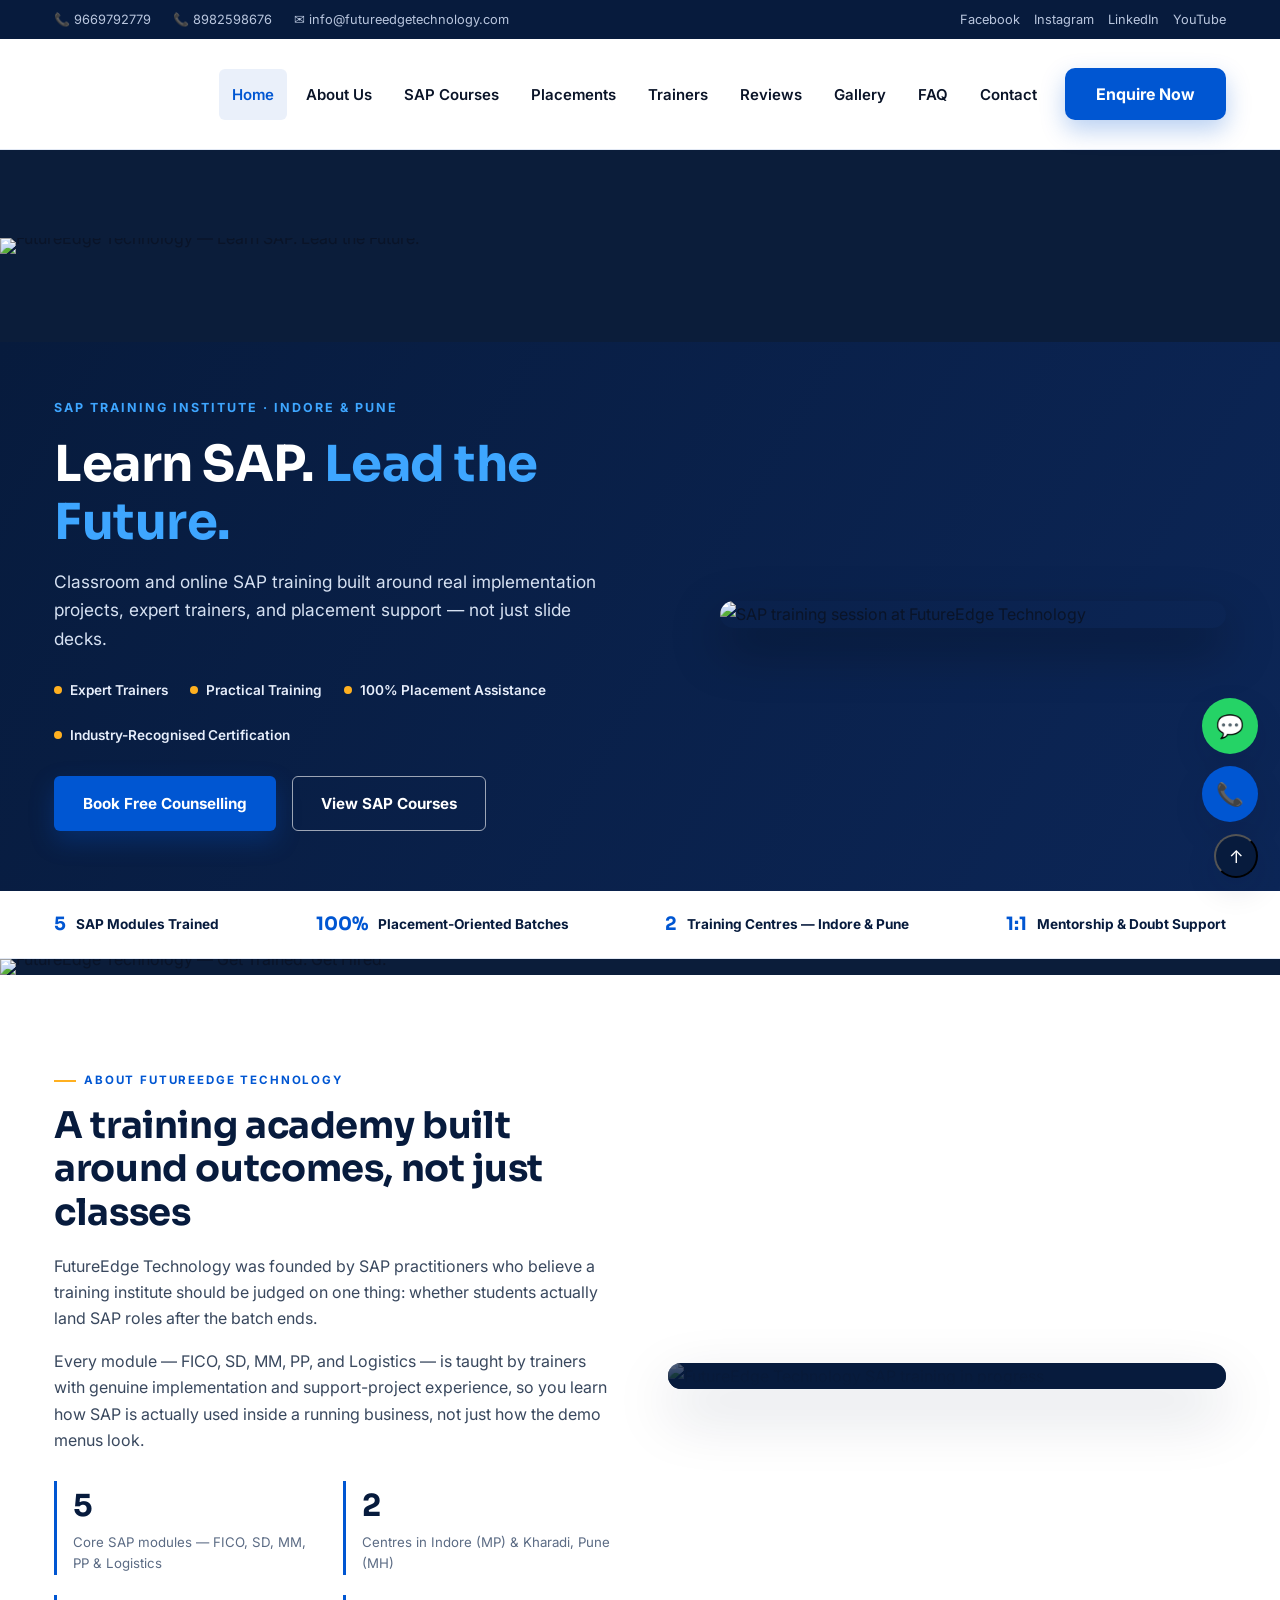
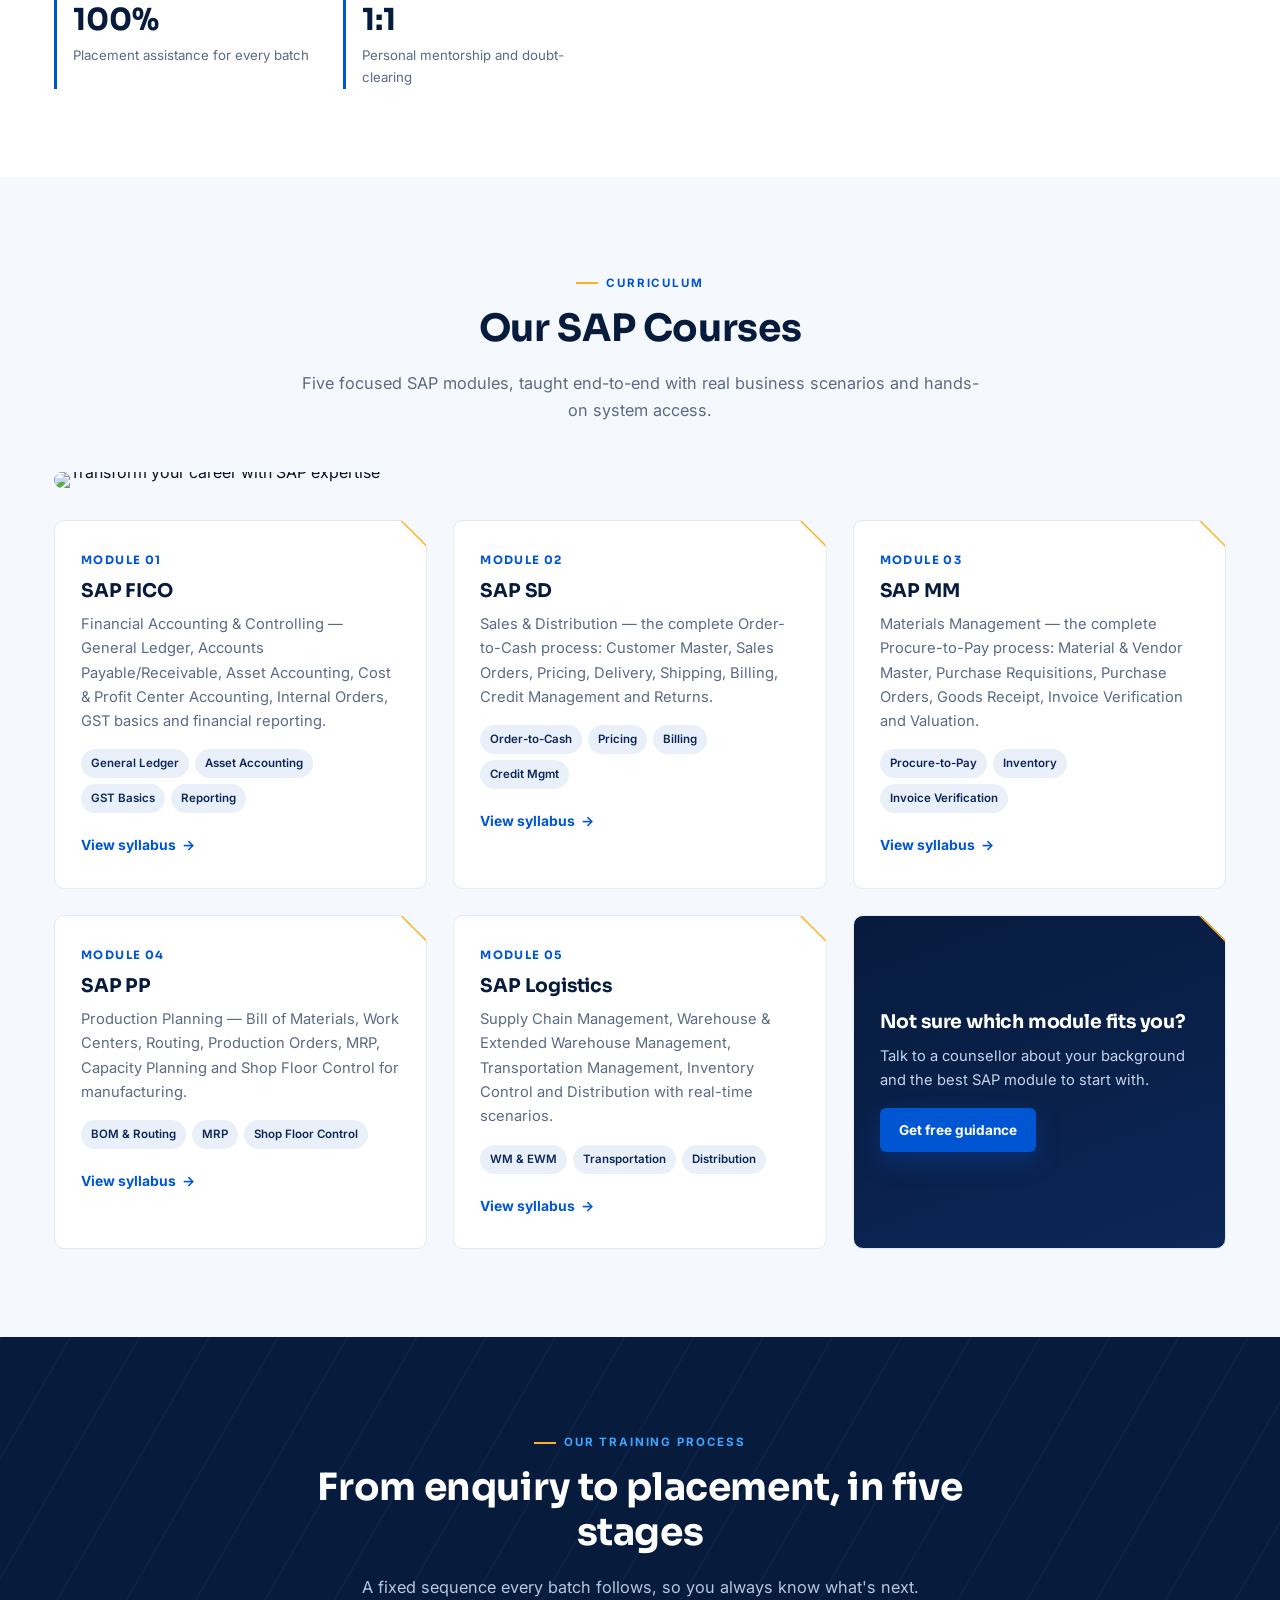
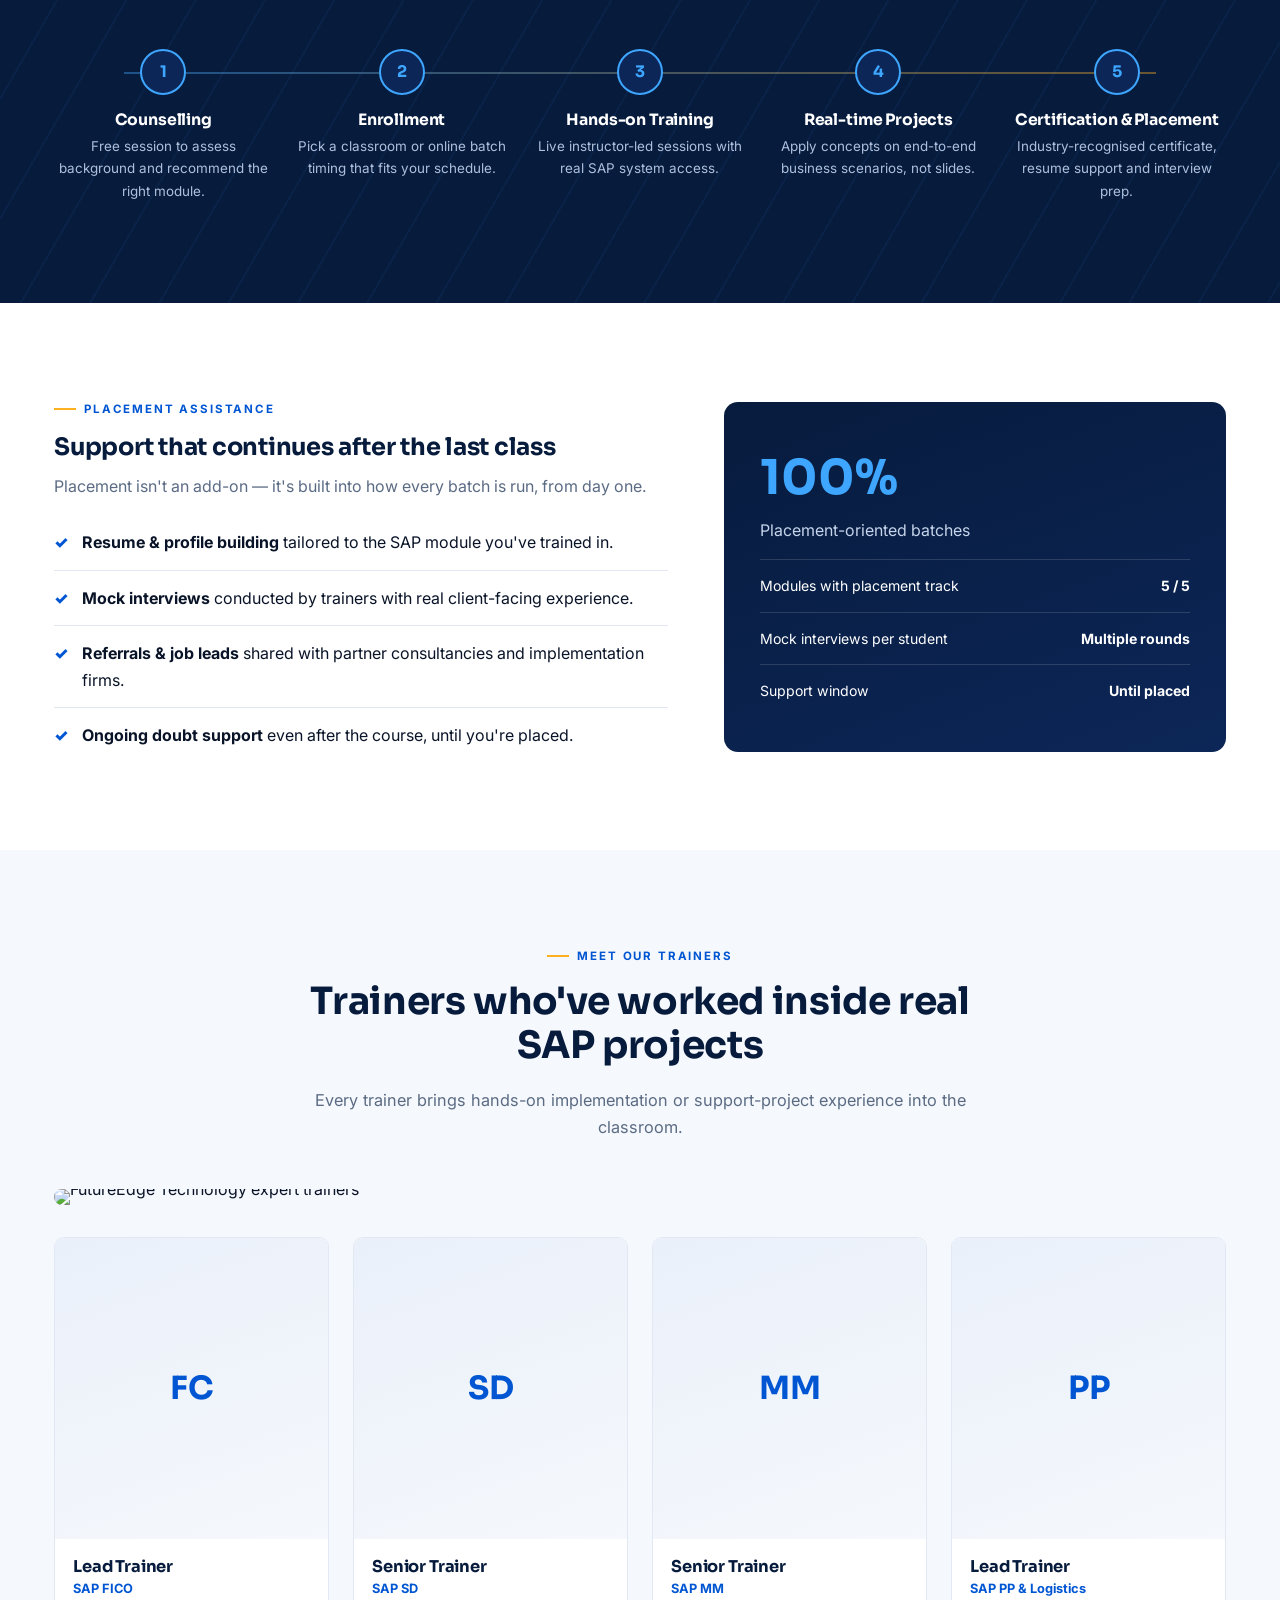
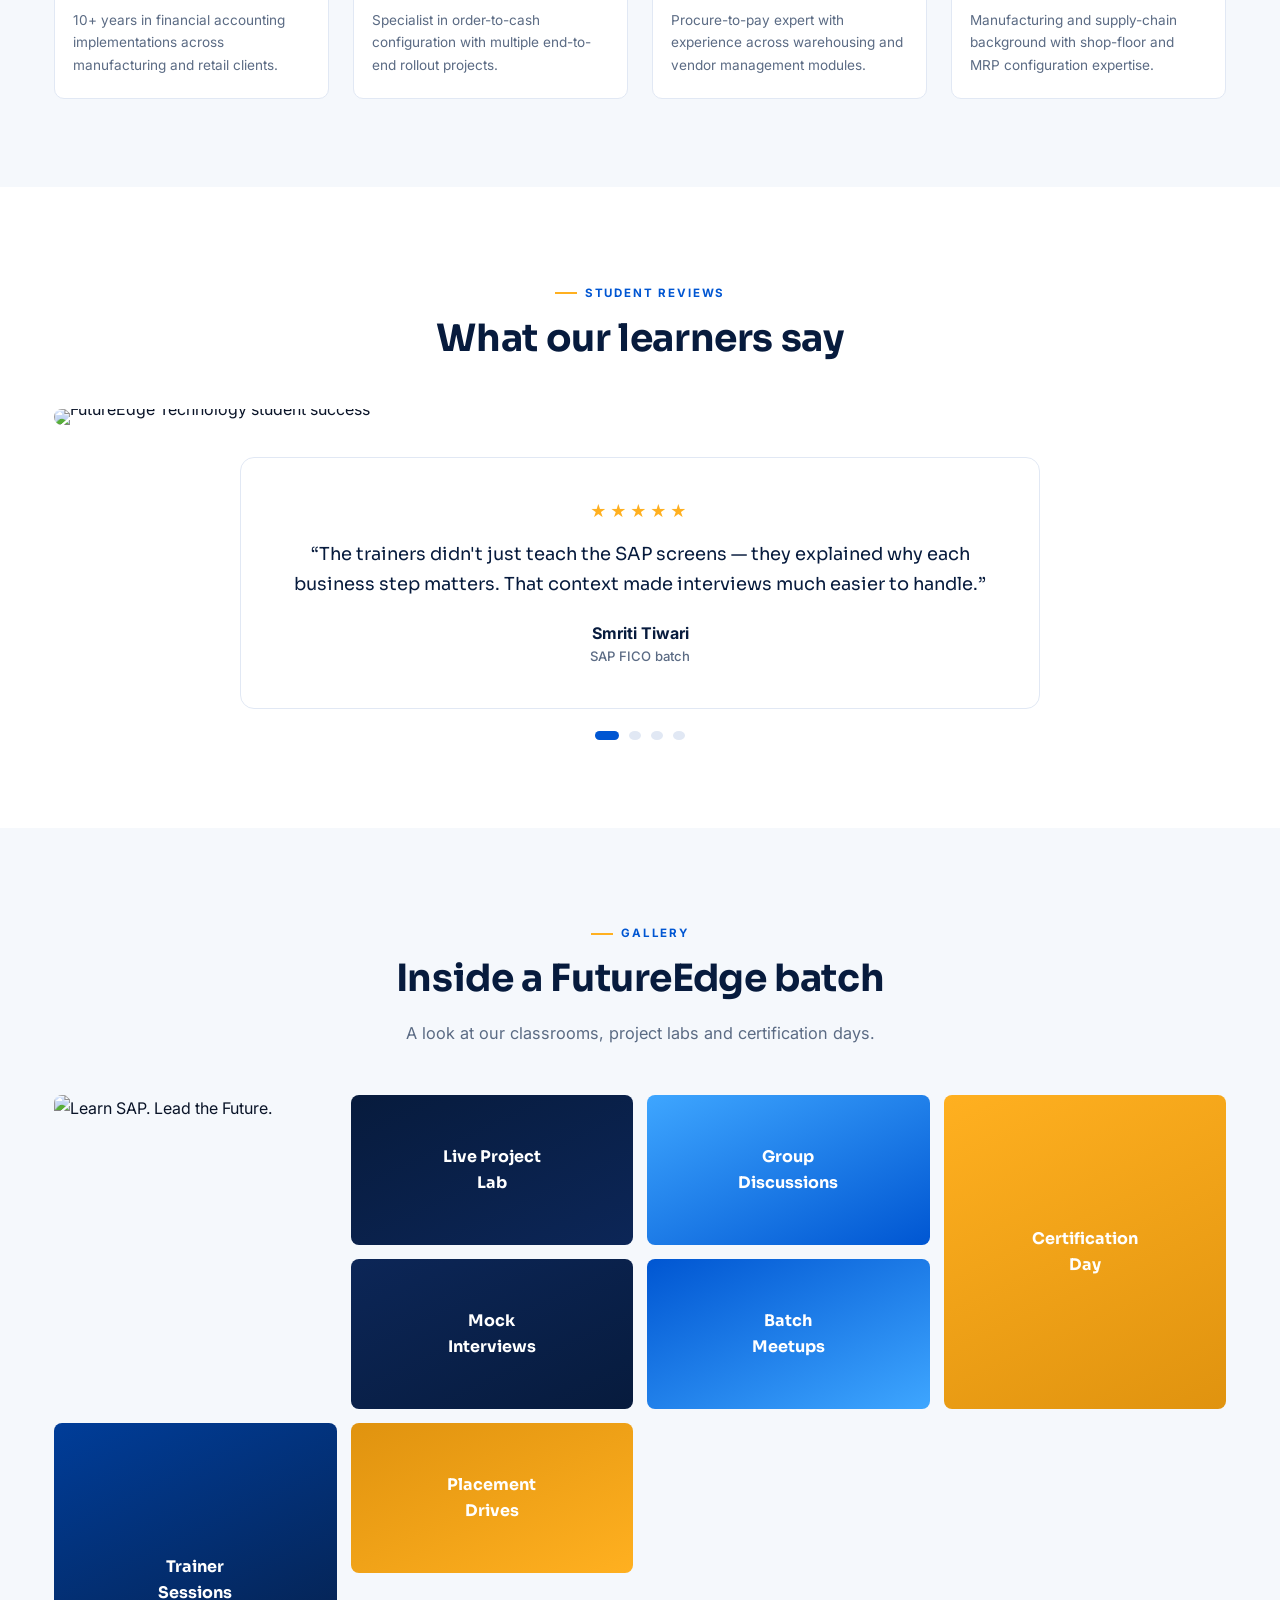
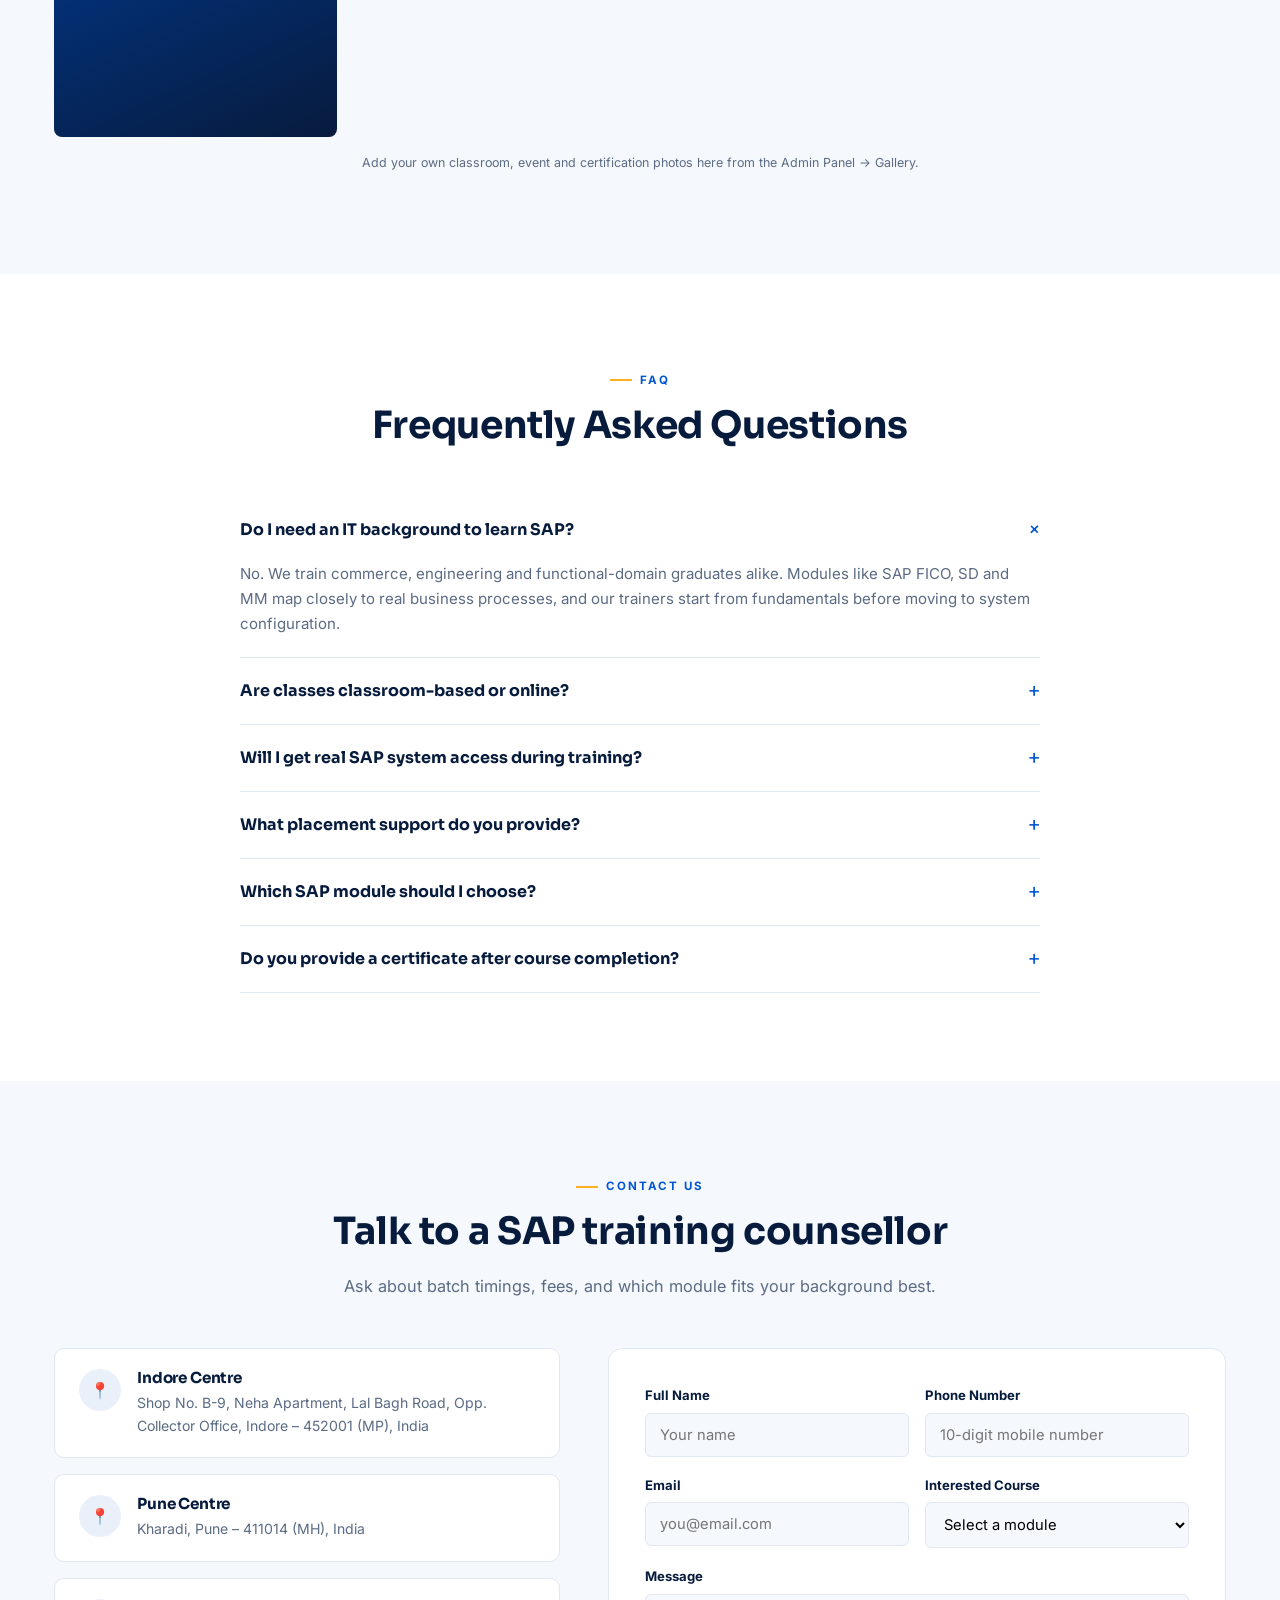
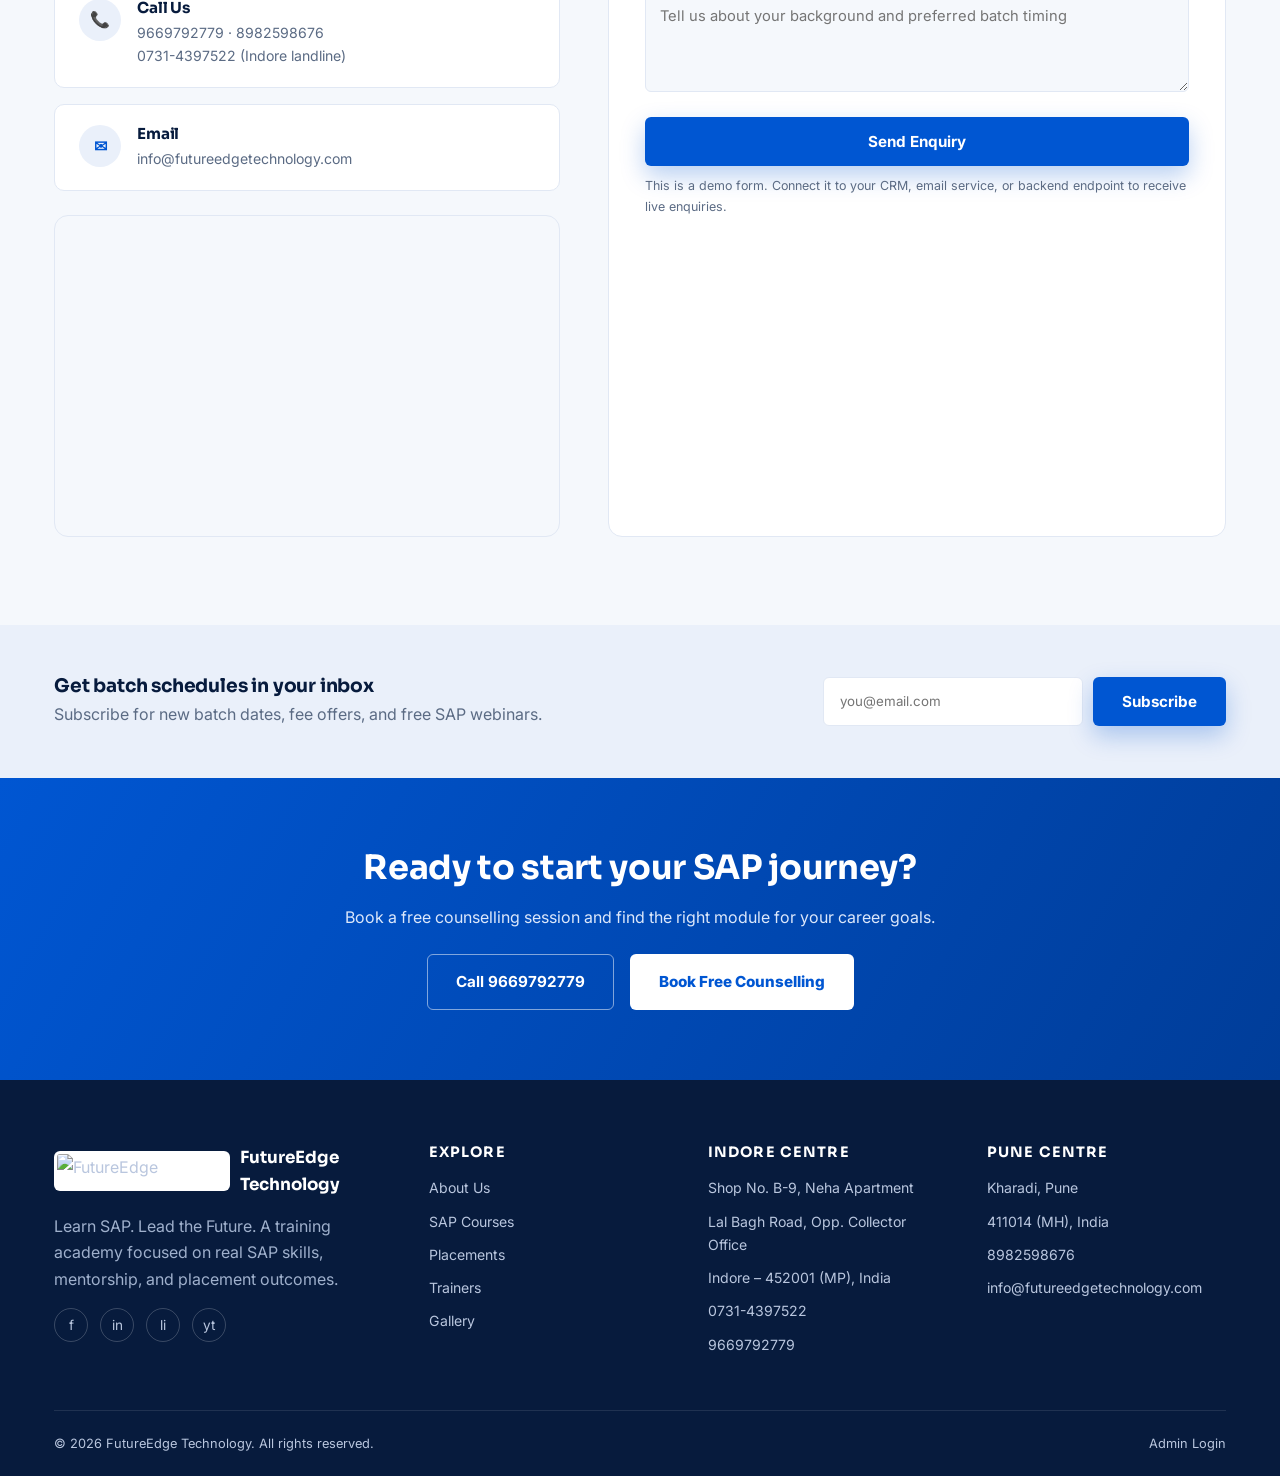
==== index.html @ 60ff8d1c "Add files via upload" ====
<!DOCTYPE html>
<html lang="en">
<head>
<meta charset="UTF-8">
<meta name="viewport" content="width=device-width, initial-scale=1, shrink-to-fit=no">
<title>SAP Training Institute in Indore &amp; Pune | FutureEdge Technology</title>
<meta name="description" content="FutureEdge Technology — Learn SAP. Lead the Future. Practical, placement-focused SAP FICO, SD, MM, PP &amp; Logistics training with expert trainers and industry-recognised certification.">
<meta name="keywords" content="sap training indore, sap training pune, sap fico training, sap sd training, sap mm training, sap pp training, sap logistics training, futureedge technology">
<link rel="canonical" href="https://www.futureedgetechnology.com/">
<meta property="og:type" content="website">
<meta property="og:title" content="FutureEdge Technology — Learn SAP. Lead the Future.">
<meta property="og:description" content="Practical, placement-focused SAP training in FICO, SD, MM, PP and Logistics with expert trainers and industry-recognised certification.">
<meta property="og:image" content="https://turquoise-careful-dingo-283.mypinata.cloud/ipfs/bafybeiesjlmnlx5w64czrofnq5o5awahoz6k6wg2ncjsbfkjhnhm75ajde">
<link rel="icon" href="https://turquoise-careful-dingo-283.mypinata.cloud/ipfs/bafkreieros5ae7kndceuwkgjndmgfdwidsyykej7oaf4xsdvurggclro34">
<link rel="preconnect" href="https://fonts.googleapis.com">
<link rel="preconnect" href="https://fonts.gstatic.com" crossorigin>
<link href="https://fonts.googleapis.com/css2?family=Sora:wght@500;600;700;800&family=Inter:wght@400;500;600;700&display=swap" rel="stylesheet">
<link rel="stylesheet" href="styles.css">
<script type="application/ld+json">
{
  "@context": "https://schema.org",
  "@type": "EducationalOrganization",
  "name": "FutureEdge Technology",
  "description": "SAP training institute offering SAP FICO, SD, MM, PP and Logistics courses with placement assistance.",
  "url": "https://www.futureedgetechnology.com/",
  "logo": "https://turquoise-careful-dingo-283.mypinata.cloud/ipfs/bafkreieros5ae7kndceuwkgjndmgfdwidsyykej7oaf4xsdvurggclro34",
  "address": [
    {"@type":"PostalAddress","streetAddress":"Shop No. B-9, Neha Apartment, Lal Bagh Road, Opp. Collector Office","addressLocality":"Indore","addressRegion":"MP","postalCode":"452001","addressCountry":"IN"},
    {"@type":"PostalAddress","streetAddress":"Kharadi","addressLocality":"Pune","addressRegion":"MH","postalCode":"411014","addressCountry":"IN"}
  ],
  "telephone": ["+91-9669792779","+91-8982598676"],
  "sameAs": []
}
</script>
</head>
<body>

<div class="topbar">
  <div class="wrap">
    <div class="contacts">
      <a href="tel:+919669792779">📞 9669792779</a>
      <a href="tel:+918982598676">📞 8982598676</a>
      <a href="mailto:info@futureedgetechnology.com">✉ info@futureedgetechnology.com</a>
    </div>
    <div class="social">
      <a href="#" aria-label="Facebook">Facebook</a>
      <a href="#" aria-label="Instagram">Instagram</a>
      <a href="#" aria-label="LinkedIn">LinkedIn</a>
      <a href="#" aria-label="YouTube">YouTube</a>
    </div>
  </div>
</div>

<header>
  <div class="wrap nav">
    <a href="index.html" class="brand">
      <img src="https://turquoise-careful-dingo-283.mypinata.cloud/ipfs/bafkreieros5ae7kndceuwkgjndmgfdwidsyykej7oaf4xsdvurggclro34" alt="FutureEdge Technology logo">
    </a>
    <nav class="links">
      <ul>
        <li><a href="index.html">Home</a></li>
        <li><a href="index.html#about">About Us</a></li>
        <li><a href="courses.html">SAP Courses</a></li>
        <li><a href="index.html#placements">Placements</a></li>
        <li><a href="index.html#trainers">Trainers</a></li>
        <li><a href="index.html#reviews">Reviews</a></li>
        <li><a href="index.html#gallery">Gallery</a></li>
        <li><a href="index.html#faq">FAQ</a></li>
        <li><a href="index.html#contact">Contact</a></li>
      </ul>
    </nav>
    <div class="nav-actions">
      <a href="index.html#contact" class="btn btn-primary nav-cta">Enquire Now</a>
      <button class="menu-toggle" aria-label="Toggle menu"><span></span><span></span><span></span></button>
    </div>
  </div>
</header>

<section class="hero-banner" id="home">
  <img class="hero-banner-img" src="https://turquoise-careful-dingo-283.mypinata.cloud/ipfs/bafybeiez7mlgoztihqmxo6d2isgvcrtmipeuuiuziqo5l525caqzqwrk5a" alt="FutureEdge Technology — Learn SAP. Lead the Future.">
</section>

<section class="hero-intro">
  <div class="wrap hero-intro-grid">
    <div class="hero-intro-copy">
      <div class="hero-eyebrow">SAP Training Institute · Indore &amp; Pune</div>
      <h1>Learn SAP. <span class="accent">Lead the Future.</span></h1>
      <p>Classroom and online SAP training built around real implementation projects, expert trainers, and placement support — not just slide decks.</p>
      <div class="hero-badges">
        <div class="badge"><span class="dot"></span> Expert Trainers</div>
        <div class="badge"><span class="dot"></span> Practical Training</div>
        <div class="badge"><span class="dot"></span> 100% Placement Assistance</div>
        <div class="badge"><span class="dot"></span> Industry-Recognised Certification</div>
      </div>
      <div class="btn-row" style="display:flex; gap:16px; flex-wrap:wrap;">
        <a href="index.html#contact" class="btn btn-primary">Book Free Counselling</a>
        <a href="courses.html" class="btn btn-outline">View SAP Courses</a>
      </div>
    </div>
    <div class="hero-intro-visual">
      <img src="https://turquoise-careful-dingo-283.mypinata.cloud/ipfs/bafybeibcxvfftn4wbskdc4in2gf3bcmczcfbch5l6kt6x56vlsi4teva7m" alt="SAP training session at FutureEdge Technology">
    </div>
  </div>
</section>

<div class="trust-strip">
  <div class="wrap">
    <div class="item"><span class="num">5</span> SAP Modules Trained</div>
    <div class="item"><span class="num">100%</span> Placement-Oriented Batches</div>
    <div class="item"><span class="num">2</span> Training Centres — Indore &amp; Pune</div>
    <div class="item"><span class="num">1:1</span> Mentorship &amp; Doubt Support</div>
  </div>
</div>

<div class="strip-banner">
  <img src="https://turquoise-careful-dingo-283.mypinata.cloud/ipfs/bafybeibajicnguxltsbfhjhuioo3uttgrc5mrocrtjadawuym3w2gjadry" alt="FutureEdge Technology — Get Trained. Get Hired.">
</div>

<section class="about section-alt" id="about">
  <div class="wrap about-grid">
    <div class="about-copy reveal">
      <div class="eyebrow">About FutureEdge Technology</div>
      <h2>A training academy built around outcomes, not just classes</h2>
      <p>FutureEdge Technology was founded by SAP practitioners who believe a training institute should be judged on one thing: whether students actually land SAP roles after the batch ends.</p>
      <p>Every module — FICO, SD, MM, PP, and Logistics — is taught by trainers with genuine implementation and support-project experience, so you learn how SAP is actually used inside a running business, not just how the demo menus look.</p>
      <div class="stat-grid">
        <div class="stat"><div class="num">5</div><div class="label">Core SAP modules — FICO, SD, MM, PP &amp; Logistics</div></div>
        <div class="stat"><div class="num">2</div><div class="label">Centres in Indore (MP) &amp; Kharadi, Pune (MH)</div></div>
        <div class="stat"><div class="num">100%</div><div class="label">Placement assistance for every batch</div></div>
        <div class="stat"><div class="num">1:1</div><div class="label">Personal mentorship and doubt-clearing</div></div>
      </div>
    </div>
    <div class="about-visual reveal">
      <img src="https://turquoise-careful-dingo-283.mypinata.cloud/ipfs/bafybeibdjjc7calrd5nrkqns3i3fpc2hboyopp635q52oreho7pbk2yoj4" alt="FutureEdge Technology SAP training in progress">
      <div class="ribbon">"Learn SAP. Lead the Future." — the standard every FutureEdge batch trains to.</div>
    </div>
  </div>
</section>

<section class="courses" id="courses">
  <div class="wrap">
    <div class="section-head reveal">
      <div class="eyebrow">Curriculum</div>
      <h2>Our SAP Courses</h2>
      <p>Five focused SAP modules, taught end-to-end with real business scenarios and hands-on system access.</p>
    </div>
    <div class="section-clip reveal">
      <img src="https://turquoise-careful-dingo-283.mypinata.cloud/ipfs/bafybeidkdh6q5kuyshysyztf6r7qwyxrbv5cbfnvcy4ukcrndbquzbstb4" alt="Transform your career with SAP expertise">
    </div>
    <div class="course-grid">

      <div class="course-card reveal">
        <span class="code">Module 01</span>
        <h3>SAP FICO</h3>
        <p>Financial Accounting &amp; Controlling — General Ledger, Accounts Payable/Receivable, Asset Accounting, Cost &amp; Profit Center Accounting, Internal Orders, GST basics and financial reporting.</p>
        <div class="topics"><span>General Ledger</span><span>Asset Accounting</span><span>GST Basics</span><span>Reporting</span></div>
        <a href="courses.html#fico" class="more">View syllabus</a>
      </div>

      <div class="course-card reveal">
        <span class="code">Module 02</span>
        <h3>SAP SD</h3>
        <p>Sales &amp; Distribution — the complete Order-to-Cash process: Customer Master, Sales Orders, Pricing, Delivery, Shipping, Billing, Credit Management and Returns.</p>
        <div class="topics"><span>Order-to-Cash</span><span>Pricing</span><span>Billing</span><span>Credit Mgmt</span></div>
        <a href="courses.html#sd" class="more">View syllabus</a>
      </div>

      <div class="course-card reveal">
        <span class="code">Module 03</span>
        <h3>SAP MM</h3>
        <p>Materials Management — the complete Procure-to-Pay process: Material &amp; Vendor Master, Purchase Requisitions, Purchase Orders, Goods Receipt, Invoice Verification and Valuation.</p>
        <div class="topics"><span>Procure-to-Pay</span><span>Inventory</span><span>Invoice Verification</span></div>
        <a href="courses.html#mm" class="more">View syllabus</a>
      </div>

      <div class="course-card reveal">
        <span class="code">Module 04</span>
        <h3>SAP PP</h3>
        <p>Production Planning — Bill of Materials, Work Centers, Routing, Production Orders, MRP, Capacity Planning and Shop Floor Control for manufacturing.</p>
        <div class="topics"><span>BOM &amp; Routing</span><span>MRP</span><span>Shop Floor Control</span></div>
        <a href="courses.html#pp" class="more">View syllabus</a>
      </div>

      <div class="course-card reveal">
        <span class="code">Module 05</span>
        <h3>SAP Logistics</h3>
        <p>Supply Chain Management, Warehouse &amp; Extended Warehouse Management, Transportation Management, Inventory Control and Distribution with real-time scenarios.</p>
        <div class="topics"><span>WM &amp; EWM</span><span>Transportation</span><span>Distribution</span></div>
        <a href="courses.html#logistics" class="more">View syllabus</a>
      </div>

      <div class="course-card reveal" style="display:flex; flex-direction:column; justify-content:center; align-items:flex-start; background:linear-gradient(160deg,var(--navy),var(--navy-2));">
        <h3 style="color:#fff;">Not sure which module fits you?</h3>
        <p style="color:#C6D4EB;">Talk to a counsellor about your background and the best SAP module to start with.</p>
        <a href="index.html#contact" class="btn btn-primary btn-sm">Get free guidance</a>
      </div>

    </div>
  </div>
</section>

<section class="process section-alt" style="background:var(--navy);" id="process">
  <div class="wrap">
    <div class="section-head reveal">
      <div class="eyebrow">Our Training Process</div>
      <h2>From enquiry to placement, in five stages</h2>
      <p>A fixed sequence every batch follows, so you always know what's next.</p>
    </div>
    <div class="process-track">
      <div class="p-step reveal"><div class="n">1</div><h4>Counselling</h4><p>Free session to assess background and recommend the right module.</p></div>
      <div class="p-step reveal"><div class="n">2</div><h4>Enrollment</h4><p>Pick a classroom or online batch timing that fits your schedule.</p></div>
      <div class="p-step reveal"><div class="n">3</div><h4>Hands-on Training</h4><p>Live instructor-led sessions with real SAP system access.</p></div>
      <div class="p-step reveal"><div class="n">4</div><h4>Real-time Projects</h4><p>Apply concepts on end-to-end business scenarios, not slides.</p></div>
      <div class="p-step reveal"><div class="n">5</div><h4>Certification &amp; Placement</h4><p>Industry-recognised certificate, resume support and interview prep.</p></div>
    </div>
  </div>
</section>

<section class="placements section-alt" id="placements">
  <div class="wrap placement-grid">
    <div class="reveal">
      <div class="eyebrow">Placement Assistance</div>
      <h2>Support that continues after the last class</h2>
      <p>Placement isn't an add-on — it's built into how every batch is run, from day one.</p>
      <ul class="placement-list">
        <li><span class="ico">✓</span><div><strong>Resume &amp; profile building</strong> tailored to the SAP module you've trained in.</div></li>
        <li><span class="ico">✓</span><div><strong>Mock interviews</strong> conducted by trainers with real client-facing experience.</div></li>
        <li><span class="ico">✓</span><div><strong>Referrals &amp; job leads</strong> shared with partner consultancies and implementation firms.</div></li>
        <li><span class="ico">✓</span><div><strong>Ongoing doubt support</strong> even after the course, until you're placed.</div></li>
      </ul>
    </div>
    <div class="placement-stat-card reveal">
      <div class="big">100%</div>
      <p style="color:#C6D4EB;">Placement-oriented batches</p>
      <div class="row"><span>Modules with placement track</span><strong>5 / 5</strong></div>
      <div class="row"><span>Mock interviews per student</span><strong>Multiple rounds</strong></div>
      <div class="row"><span>Support window</span><strong>Until placed</strong></div>
    </div>
  </div>
</section>

<section class="trainers" id="trainers">
  <div class="wrap">
    <div class="section-head reveal">
      <div class="eyebrow">Meet Our Trainers</div>
      <h2>Trainers who've worked inside real SAP projects</h2>
      <p>Every trainer brings hands-on implementation or support-project experience into the classroom.</p>
    </div>
    <div class="section-clip reveal">
      <img src="https://turquoise-careful-dingo-283.mypinata.cloud/ipfs/bafybeig4y3vlr4vxedan53jxhdsknox76sgg6632hdthz7vqyieqehhsv4" alt="FutureEdge Technology expert trainers">
    </div>
    <div class="trainer-grid">
      <div class="trainer-card reveal">
        <div class="trainer-photo">FC</div>
        <div class="trainer-body"><h4>Lead Trainer</h4><div class="role">SAP FICO</div><p>10+ years in financial accounting implementations across manufacturing and retail clients.</p></div>
      </div>
      <div class="trainer-card reveal">
        <div class="trainer-photo">SD</div>
        <div class="trainer-body"><h4>Senior Trainer</h4><div class="role">SAP SD</div><p>Specialist in order-to-cash configuration with multiple end-to-end rollout projects.</p></div>
      </div>
      <div class="trainer-card reveal">
        <div class="trainer-photo">MM</div>
        <div class="trainer-body"><h4>Senior Trainer</h4><div class="role">SAP MM</div><p>Procure-to-pay expert with experience across warehousing and vendor management modules.</p></div>
      </div>
      <div class="trainer-card reveal">
        <div class="trainer-photo">PP</div>
        <div class="trainer-body"><h4>Lead Trainer</h4><div class="role">SAP PP &amp; Logistics</div><p>Manufacturing and supply-chain background with shop-floor and MRP configuration expertise.</p></div>
      </div>
    </div>
  </div>
</section>

<section class="reviews section-alt" id="reviews">
  <div class="wrap">
    <div class="section-head reveal">
      <div class="eyebrow">Student Reviews</div>
      <h2>What our learners say</h2>
    </div>
    <div class="section-clip reveal">
      <img src="https://turquoise-careful-dingo-283.mypinata.cloud/ipfs/bafybeib2elvwdvhwnabsmyymrb7agw4gxlnvyjlmecdn2wfkbh3za3kjne" alt="FutureEdge Technology student success">
    </div>
    <div class="testi-track-wrap reveal">
      <div class="testi-track">
        <div class="testi-slide active">
          <div class="stars">★★★★★</div>
          <q>The trainers didn't just teach the SAP screens — they explained why each business step matters. That context made interviews much easier to handle.</q>
          <div class="who">Smriti Tiwari <span>SAP FICO batch</span></div>
        </div>
        <div class="testi-slide">
          <div class="stars">★★★★★</div>
          <q>Small batch size meant I got real hands-on time on the system instead of just watching a screen share. That made all the difference.</q>
          <div class="who">Rohan Gupta <span>SAP MM batch</span></div>
        </div>
        <div class="testi-slide">
          <div class="stars">★★★★★</div>
          <q>The placement support continued well after my classes ended — resume reviews, mock interviews, and genuine follow-ups.</q>
          <div class="who">Ajay Singh <span>SAP SD batch</span></div>
        </div>
        <div class="testi-slide">
          <div class="stars">★★★★★</div>
          <q>Coming from a non-IT background, I was worried about keeping up. The pace and mentorship made SAP PP genuinely approachable.</q>
          <div class="who">Aditi Goyal <span>SAP PP batch</span></div>
        </div>
      </div>
      <div class="testi-nav"></div>
    </div>
  </div>
</section>

<section class="gallery" id="gallery">
  <div class="wrap">
    <div class="section-head reveal">
      <div class="eyebrow">Gallery</div>
      <h2>Inside a FutureEdge batch</h2>
      <p>A look at our classrooms, project labs and certification days.</p>
    </div>
    <div class="gallery-grid">
      <a href="#" onclick="return false;" ><img src="https://turquoise-careful-dingo-283.mypinata.cloud/ipfs/bafybeiesjlmnlx5w64czrofnq5o5awahoz6k6wg2ncjsbfkjhnhm75ajde" alt="Learn SAP. Lead the Future."></a>
      <a href="#" onclick="return false;" style="background:linear-gradient(155deg,#071B3D,#0C2657); display:flex; align-items:center; justify-content:center; color:#fff; font-family:'Sora',sans-serif; font-weight:700; text-align:center; padding:12px;">Live Project<br>Lab</a>
      <a href="#" onclick="return false;" style="background:linear-gradient(155deg,#3EA6FF,#0056D2); display:flex; align-items:center; justify-content:center; color:#fff; font-family:'Sora',sans-serif; font-weight:700; text-align:center; padding:12px;">Group<br>Discussions</a>
      <a href="#" onclick="return false;" style="background:linear-gradient(155deg,#FFB020,#e0930f); display:flex; align-items:center; justify-content:center; color:#fff; font-family:'Sora',sans-serif; font-weight:700; text-align:center; padding:12px;">Certification<br>Day</a>
      <a href="#" onclick="return false;" style="background:linear-gradient(155deg,#0C2657,#071B3D); display:flex; align-items:center; justify-content:center; color:#fff; font-family:'Sora',sans-serif; font-weight:700; text-align:center; padding:12px;">Mock<br>Interviews</a>
      <a href="#" onclick="return false;" style="background:linear-gradient(155deg,#0056D2,#3EA6FF); display:flex; align-items:center; justify-content:center; color:#fff; font-family:'Sora',sans-serif; font-weight:700; text-align:center; padding:12px;">Batch<br>Meetups</a>
      <a href="#" onclick="return false;" style="background:linear-gradient(155deg,#003D99,#071B3D); display:flex; align-items:center; justify-content:center; color:#fff; font-family:'Sora',sans-serif; font-weight:700; text-align:center; padding:12px;">Trainer<br>Sessions</a>
      <a href="#" onclick="return false;" style="background:linear-gradient(155deg,#e0930f,#FFB020); display:flex; align-items:center; justify-content:center; color:#fff; font-family:'Sora',sans-serif; font-weight:700; text-align:center; padding:12px;">Placement<br>Drives</a>
    </div>
    <p class="form-note" style="text-align:center; margin-top:16px;">Add your own classroom, event and certification photos here from the Admin Panel → Gallery.</p>
  </div>
</section>

<section class="faq section-alt" id="faq">
  <div class="wrap">
    <div class="section-head reveal">
      <div class="eyebrow">FAQ</div>
      <h2>Frequently Asked Questions</h2>
    </div>
    <div class="faq-list reveal">
      <div class="faq-item open">
        <button class="faq-q">Do I need an IT background to learn SAP? <span class="plus">+</span></button>
        <div class="faq-a" style="max-height:200px;"><p>No. We train commerce, engineering and functional-domain graduates alike. Modules like SAP FICO, SD and MM map closely to real business processes, and our trainers start from fundamentals before moving to system configuration.</p></div>
      </div>
      <div class="faq-item">
        <button class="faq-q">Are classes classroom-based or online? <span class="plus">+</span></button>
        <div class="faq-a"><p>Both. We run live instructor-led classroom batches at our Indore and Pune centres, plus online batches with the same hands-on system access for learners elsewhere.</p></div>
      </div>
      <div class="faq-item">
        <button class="faq-q">Will I get real SAP system access during training? <span class="plus">+</span></button>
        <div class="faq-a"><p>Yes. Every module includes hands-on practice on a live SAP system alongside classroom instruction, plus a real-time project towards the end of the batch.</p></div>
      </div>
      <div class="faq-item">
        <button class="faq-q">What placement support do you provide? <span class="plus">+</span></button>
        <div class="faq-a"><p>Resume building, mock interviews, and referrals to partner consultancies and implementation firms — continuing until you're placed, not just until the batch ends.</p></div>
      </div>
      <div class="faq-item">
        <button class="faq-q">Which SAP module should I choose? <span class="plus">+</span></button>
        <div class="faq-a"><p>It depends on your background and career goal. Book a free counselling session and we'll recommend the right module among FICO, SD, MM, PP or Logistics.</p></div>
      </div>
      <div class="faq-item">
        <button class="faq-q">Do you provide a certificate after course completion? <span class="plus">+</span></button>
        <div class="faq-a"><p>Yes, every learner receives an industry-recognised course completion certificate after finishing the module and its real-time project.</p></div>
      </div>
    </div>
  </div>
</section>

<section class="contact" id="contact">
  <div class="wrap">
    <div class="section-head reveal">
      <div class="eyebrow">Contact Us</div>
      <h2>Talk to a SAP training counsellor</h2>
      <p>Ask about batch timings, fees, and which module fits your background best.</p>
    </div>
    <div class="contact-grid">
      <div class="reveal">
        <div class="contact-card">
          <div class="ic">📍</div>
          <div><h4>Indore Centre</h4><p>Shop No. B-9, Neha Apartment, Lal Bagh Road, Opp. Collector Office, Indore – 452001 (MP), India</p></div>
        </div>
        <div class="contact-card">
          <div class="ic">📍</div>
          <div><h4>Pune Centre</h4><p>Kharadi, Pune – 411014 (MH), India</p></div>
        </div>
        <div class="contact-card">
          <div class="ic">📞</div>
          <div><h4>Call Us</h4><p><a href="tel:+919669792779">9669792779</a> · <a href="tel:+918982598676">8982598676</a><br><a href="tel:+917314397522">0731-4397522</a> (Indore landline)</p></div>
        </div>
        <div class="contact-card">
          <div class="ic">✉</div>
          <div><h4>Email</h4><p><a href="mailto:info@futureedgetechnology.com">info@futureedgetechnology.com</a></p></div>
        </div>
        <div class="map-wrap">
          <iframe src="https://www.google.com/maps?q=Lal%20Bagh%20Road%2C%20Indore&output=embed" loading="lazy" title="FutureEdge Technology location map"></iframe>
        </div>
      </div>
      <div class="form-card reveal">
        <div id="form-success" class="form-success"></div>
        <form id="enquiry-form">
          <div class="form-row">
            <div class="field"><label for="name">Full Name</label><input id="name" type="text" placeholder="Your name" required></div>
            <div class="field"><label for="phone">Phone Number</label><input id="phone" type="tel" placeholder="10-digit mobile number" required pattern="[0-9]{10}"></div>
          </div>
          <div class="form-row">
            <div class="field"><label for="email">Email</label><input id="email" type="email" placeholder="you@email.com" required></div>
            <div class="field"><label for="course">Interested Course</label>
              <select id="course" required>
                <option value="">Select a module</option>
                <option>SAP FICO</option>
                <option>SAP SD</option>
                <option>SAP MM</option>
                <option>SAP PP</option>
                <option>SAP Logistics</option>
                <option>Not sure — need guidance</option>
              </select>
            </div>
          </div>
          <div class="field"><label for="message">Message</label><textarea id="message" rows="4" placeholder="Tell us about your background and preferred batch timing"></textarea></div>
          <button type="submit" class="btn btn-primary btn-block">Send Enquiry</button>
          <p class="form-note">This is a demo form. Connect it to your CRM, email service, or backend endpoint to receive live enquiries.</p>
        </form>
      </div>
    </div>
  </div>
</section>

<section class="newsletter">
  <div class="wrap">
    <div>
      <h3>Get batch schedules in your inbox</h3>
      <p class="news-msg">Subscribe for new batch dates, fee offers, and free SAP webinars.</p>
    </div>
    <form id="newsletter-form" class="news-form">
      <input type="email" placeholder="you@email.com" required>
      <button type="submit" class="btn btn-primary">Subscribe</button>
    </form>
  </div>
</section>

<section class="cta-band">
  <div class="wrap">
    <h2>Ready to start your SAP journey?</h2>
    <p>Book a free counselling session and find the right module for your career goals.</p>
    <div class="btn-row">
      <a href="tel:+919669792779" class="btn btn-ghost">Call 9669792779</a>
      <a href="index.html#contact" class="btn" style="background:#fff; color:var(--blue); font-weight:800;">Book Free Counselling</a>
    </div>
  </div>
</section>

<footer>
  <div class="wrap">
    <div class="foot-grid">
      <div>
        <div class="foot-brand">
          <img src="https://turquoise-careful-dingo-283.mypinata.cloud/ipfs/bafkreieros5ae7kndceuwkgjndmgfdwidsyykej7oaf4xsdvurggclro34" alt="FutureEdge Technology logo">
          <div class="name">FutureEdge Technology</div>
        </div>
        <p style="max-width:300px; color:#9FB0CC;">Learn SAP. Lead the Future. A training academy focused on real SAP skills, mentorship, and placement outcomes.</p>
        <div class="foot-social">
          <a href="#" aria-label="Facebook">f</a>
          <a href="#" aria-label="Instagram">in</a>
          <a href="#" aria-label="LinkedIn">li</a>
          <a href="#" aria-label="YouTube">yt</a>
        </div>
      </div>
      <div>
        <h4>Explore</h4>
        <ul>
          <li><a href="index.html#about">About Us</a></li>
          <li><a href="courses.html">SAP Courses</a></li>
          <li><a href="index.html#placements">Placements</a></li>
          <li><a href="index.html#trainers">Trainers</a></li>
          <li><a href="index.html#gallery">Gallery</a></li>
        </ul>
      </div>
      <div>
        <h4>Indore Centre</h4>
        <ul>
          <li>Shop No. B-9, Neha Apartment</li>
          <li>Lal Bagh Road, Opp. Collector Office</li>
          <li>Indore – 452001 (MP), India</li>
          <li><a href="tel:+917314397522">0731-4397522</a></li>
          <li><a href="tel:+919669792779">9669792779</a></li>
        </ul>
      </div>
      <div>
        <h4>Pune Centre</h4>
        <ul>
          <li>Kharadi, Pune</li>
          <li>411014 (MH), India</li>
          <li><a href="tel:+918982598676">8982598676</a></li>
          <li><a href="mailto:info@futureedgetechnology.com">info@futureedgetechnology.com</a></li>
        </ul>
      </div>
    </div>
    <div class="wrap foot-bottom">
      <div>&copy; 2026 FutureEdge Technology. All rights reserved.</div>
      <div><a href="admin.html">Admin Login</a></div>
    </div>
  </div>
</footer>

<div class="fab-stack">
  <a class="fab whatsapp" href="https://wa.me/919669792779?text=Hi%2C%20I%27d%20like%20to%20know%20more%20about%20SAP%20training" aria-label="Chat on WhatsApp" target="_blank" rel="noopener">💬</a>
  <a class="fab call" href="tel:+919669792779" aria-label="Call us">📞</a>
  <button class="fab top" aria-label="Back to top">↑</button>
</div>

<script src="script.js"></script>
<script>
(function(){
  // Connects the real enquiry form to the Admin Dashboard.
  // Every submission is saved under localStorage key 'fe_enquiries',
  // which admin.html reads on load (and via its Refresh button) to show real leads.
  var form = document.getElementById('enquiry-form');
  if(!form) return;
  form.addEventListener('submit', function(e){
    e.preventDefault();
    var name = (document.getElementById('name')||{}).value || '';
    var phone = (document.getElementById('phone')||{}).value || '';
    var email = (document.getElementById('email')||{}).value || '';
    var course = (document.getElementById('course')||{}).value || '';
    var message = (document.getElementById('message')||{}).value || '';

    var list = [];
    try{ list = JSON.parse(localStorage.getItem('fe_enquiries') || '[]'); }catch(err){ list = []; }
    list.push({
      name: name.trim(), course: course, phone: phone.trim(),
      email: email.trim(), message: message.trim(),
      status: 'new', date: new Date().toISOString()
    });
    localStorage.setItem('fe_enquiries', JSON.stringify(list));

    var success = document.getElementById('form-success');
    if(success){
      success.textContent = 'Thanks' + (name.trim() ? ', ' + name.trim() : '') + '! Your enquiry has been received — our counsellor will contact you shortly.';
      success.style.display = 'block';
    }
    form.reset();
  });
})();
</script>
</body>
</html>
---- styles.css ----
/* =========================================================
   FutureEdge Technology — Design Tokens
   Palette: Professional Blue #0056D2, Deep Navy #071B3D,
   Sky Accent #3EA6FF, Certification Amber #FFB020
   Display face: Sora | Body face: Inter
   ========================================================= */
:root{
  --blue:#0056D2;
  --blue-deep:#003D99;
  --navy:#071B3D;
  --navy-2:#0C2657;
  --sky:#3EA6FF;
  --amber:#FFB020;
  --paper:#F5F8FC;
  --paper-2:#EAF0FA;
  --ink:#0A1428;
  --muted:#5B6B84;
  --line:#E1E8F4;
  --white:#FFFFFF;
  --radius:10px;
  --shadow-sm:0 2px 10px rgba(7,27,61,0.06);
  --shadow-md:0 12px 32px rgba(7,27,61,0.12);
  --shadow-lg:0 24px 60px rgba(7,27,61,0.18);
  --ease:cubic-bezier(.22,.68,0,1);
}

*,*::before,*::after{box-sizing:border-box;}
html{scroll-behavior:smooth;}
@media (prefers-reduced-motion: reduce){
  html{scroll-behavior:auto;}
  *,*::before,*::after{animation-duration:0.001ms !important; animation-iteration-count:1 !important; transition-duration:0.001ms !important;}
}
body{
  margin:0;
  font-family:'Inter',-apple-system,BlinkMacSystemFont,'Segoe UI',sans-serif;
  background:var(--paper);
  color:var(--ink);
  line-height:1.65;
  -webkit-font-smoothing:antialiased;
}
h1,h2,h3,h4{
  font-family:'Sora',Inter,sans-serif;
  color:var(--navy);
  line-height:1.18;
  margin:0 0 .5em;
  letter-spacing:-0.01em;
}
p{margin:0 0 1em; color:var(--muted);}
a{color:inherit; text-decoration:none;}
img{max-width:100%; display:block;}
ul{list-style:none; margin:0; padding:0;}
button{font-family:inherit; cursor:pointer;}
:focus-visible{outline:3px solid var(--sky); outline-offset:2px;}

.wrap{max-width:1220px; margin:0 auto; padding:0 24px;}
.eyebrow{
  display:inline-flex; align-items:center; gap:8px;
  font-size:.72rem; font-weight:700; letter-spacing:.16em; text-transform:uppercase;
  color:var(--blue); margin-bottom:14px;
}
.eyebrow::before{content:""; width:22px; height:2px; background:var(--amber); display:inline-block;}
.section-head{max-width:680px; margin:0 auto 48px; text-align:center;}
.section-head h2{font-size:clamp(1.7rem,3.2vw,2.35rem);}
.section-head p{font-size:1.02rem; margin-top:10px;}
section{padding:88px 0;}
.section-alt{background:var(--white);}

/* ---------- Buttons ---------- */
.btn{
  display:inline-flex; align-items:center; justify-content:center; gap:8px;
  padding:14px 28px; border-radius:6px; font-weight:700; font-size:.95rem;
  border:1px solid transparent; transition:transform .25s var(--ease), box-shadow .25s var(--ease), background .25s;
  white-space:nowrap;
}
.btn-primary{background:var(--blue); color:#fff; box-shadow:0 10px 24px rgba(0,86,210,0.28);}
.btn-primary:hover{transform:translateY(-2px); box-shadow:0 16px 30px rgba(0,86,210,0.36); background:var(--blue-deep);}
.btn-ghost{border-color:rgba(255,255,255,.5); color:#fff;}
.btn-ghost:hover{background:rgba(255,255,255,.12); transform:translateY(-2px);}
.btn-outline{border-color:var(--blue); color:var(--blue);}
.btn-outline:hover{background:var(--blue); color:#fff; transform:translateY(-2px);}
.btn-sm{padding:10px 18px; font-size:.85rem;}
.btn-block{width:100%;}

/* ---------- Top utility bar ---------- */
.topbar{background:var(--navy); color:#B9C6DE; font-size:.8rem;}
.topbar .wrap{display:flex; justify-content:space-between; align-items:center; padding:9px 24px; gap:10px; flex-wrap:wrap;}
.topbar .contacts{display:flex; gap:22px; flex-wrap:wrap;}
.topbar a:hover{color:var(--sky);}
.topbar .social{display:flex; gap:14px;}

/* ---------- Header / Nav ---------- */
header{position:sticky; top:0; z-index:100; background:rgba(255,255,255,.92); backdrop-filter:blur(10px); border-bottom:1px solid var(--line); transition:box-shadow .3s;}
header.scrolled{box-shadow:var(--shadow-sm);}
.nav{display:flex; align-items:center; justify-content:space-between; min-height:110px; padding:0 10x;}
.brand{display:flex; align-items:center; gap:12px; height:74px; width:150px; overflow:hidden; position:relative;}
.brand img{position:absolute; top:50%; left:0; height:230px; width:auto; max-width:none; transform:translateY(-50%);}
.brand .tag{font-size:.62rem; letter-spacing:.14em; text-transform:uppercase; color:var(--muted); margin-top:2px;}
nav.links ul{display:flex; gap:6px; align-items:center;}
nav.links a{font-size:15px; font-weight:600; color:var(--ink); padding:16px 13px; border-radius:6px; transition:color .2s,background .2s; white-space:nowrap;}
nav.links a:hover, nav.links a.active{color:var(--blue); background:var(--paper-2);}
.nav-actions{display:flex; align-items:center; gap:14px;}
.nav-cta{height:52px; padding:0 30px; border-radius:10px; display:inline-flex; align-items:center; justify-content:center; font-size:1rem;}
.menu-toggle{display:none; background:none; border:0; width:40px; height:40px; position:relative;}
.menu-toggle span{position:absolute; left:8px; right:8px; height:2px; background:var(--navy); transition:transform .3s,opacity .3s;}
.menu-toggle span:nth-child(1){top:14px;} .menu-toggle span:nth-child(2){top:20px;} .menu-toggle span:nth-child(3){top:26px;}
.menu-toggle.open span:nth-child(1){transform:translateY(6px) rotate(45deg);}
.menu-toggle.open span:nth-child(2){opacity:0;}
.menu-toggle.open span:nth-child(3){transform:translateY(-6px) rotate(-45deg);}

/* ---------- Header banner: single static image, banner-sized (not a full-screen hero) ---------- */

.hero-banner{
    width:100%;
    background:#0b1d3a;
    overflow:hidden;
    line-height:0;
}

.hero-banner-img{
    width:100%;
    height:auto;
    max-height:340px;
    object-fit:cover;
    object-position:center center;
    display:block;
}

/* ---------- Small image "clip" banners inside Courses / Trainers / Reviews sections ---------- */

.section-clip{
    width:100%;
    max-height:220px;
    overflow:hidden;
    border-radius:14px;
    margin-bottom:32px;
    line-height:0;
}

.section-clip img{
    width:100%;
    height:100%;
    object-fit:cover;
    object-position:center center;
    display:block;
}

@media(max-width:768px){
    .hero-banner-img{max-height:180px;}
    .section-clip{max-height:140px;}
}

/* ---------- Hero intro (headline copy below the banner) ---------- */
.hero-intro{background:linear-gradient(120deg,var(--navy),var(--navy-2)); padding:56px 0 60px;}
.hero-intro-grid{max-width:1220px; display:grid; grid-template-columns:1.1fr 0.9fr; gap:48px; align-items:center;}
.hero-intro-copy{max-width:620px;}
.hero-intro-visual{border-radius:16px; overflow:hidden; box-shadow:0 20px 50px rgba(0,0,0,.35);}
.hero-intro-visual img{width:100%; height:100%; object-fit:cover; display:block;}
.hero-eyebrow{color:var(--sky); font-weight:700; letter-spacing:.16em; text-transform:uppercase; font-size:.78rem; margin-bottom:16px;}
.hero-intro h1{color:#fff; font-size:clamp(2rem,4.6vw,3.1rem); margin-bottom:16px;}
.hero-intro h1 .accent{color:var(--sky);}
.hero-intro p{color:#D6E1F2; font-size:1.08rem; max-width:560px;}
.hero-badges{display:flex; gap:22px; flex-wrap:wrap; margin:26px 0 30px;}
.hero-badges .badge{display:flex; align-items:center; gap:8px; color:#E7EEFB; font-size:.85rem; font-weight:600;}
.hero-badges .badge .dot{width:8px; height:8px; border-radius:50%; background:var(--amber);}
.hero-intro .btn-outline{border-color:rgba(255,255,255,.6); color:#fff;}
.hero-intro .btn-outline:hover{background:#fff; color:var(--navy); border-color:#fff;}

@media(max-width:900px){
    .hero-intro-grid{grid-template-columns:1fr; gap:32px;}
    .hero-intro-visual{order:-1; max-height:280px;}
}

/* ---------- Thin wide strip banner (promo strip between trust-strip and About) ---------- */
.strip-banner{width:100%; line-height:0; background:#0b1d3a;}
.strip-banner img{width:100%; height:auto; max-height:150px; object-fit:cover; display:block;}

@media(max-width:768px){
    .strip-banner img{max-height:90px;}
}

/* ---------- Marquee strip (why-choose ticker) ---------- */
.trust-strip{background:var(--white); border-bottom:1px solid var(--line); padding:18px 0;}
.trust-strip .wrap{display:flex; justify-content:space-between; flex-wrap:wrap; gap:18px;}
.trust-strip .item{display:flex; align-items:center; gap:10px; font-size:.85rem; font-weight:700; color:var(--navy);}
.trust-strip .item .num{color:var(--blue); font-family:'Sora',sans-serif; font-size:1.15rem;}

/* ---------- About ---------- */
.about-grid{display:grid; grid-template-columns:1fr 1fr; gap:56px; align-items:center;}
.about-copy h2{font-size:clamp(1.7rem,3.2vw,2.3rem);}
.about-copy p{color:#39485E;}
.stat-grid{display:grid; grid-template-columns:repeat(2,1fr); gap:20px; margin-top:28px;}
.stat{border-left:3px solid var(--blue); padding-left:16px;}
.stat .num{font-family:'Sora',sans-serif; font-size:1.9rem; font-weight:700; color:var(--navy);}
.stat .label{font-size:.83rem; color:var(--muted);}
.about-visual{position:relative; border-radius:14px; overflow:hidden; box-shadow:var(--shadow-lg); background:var(--navy);}
.about-visual img{width:100%; height:auto; display:block; object-fit:contain;}
.about-visual .ribbon{position:absolute; left:0; bottom:0; right:0; background:linear-gradient(0deg,rgba(7,27,61,.92),rgba(7,27,61,0)); color:#fff; padding:26px 22px 20px; font-family:'Sora',sans-serif; font-size:1.02rem;}

/* ---------- Course cards (signature: notched certificate-corner card) ---------- */
.course-grid{display:grid; grid-template-columns:repeat(3,1fr); gap:26px;}
.course-card{
  background:#fff; border:1px solid var(--line); border-radius:var(--radius);
  padding:30px 26px; position:relative; overflow:hidden;
  transition:transform .3s var(--ease), box-shadow .3s var(--ease), border-color .3s;
  clip-path:polygon(0 0,calc(100% - 26px) 0,100% 26px,100% 100%,0 100%);
}
.course-card::before{
  content:""; position:absolute; top:0; right:0; width:26px; height:26px;
  background:var(--amber); clip-path:polygon(100% 0,0 0,100% 100%);
}
.course-card:hover{transform:translateY(-6px); box-shadow:var(--shadow-md); border-color:var(--blue);}
.course-card .code{font-family:'Sora',sans-serif; font-weight:700; font-size:.72rem; letter-spacing:.12em; color:var(--blue); text-transform:uppercase; margin-bottom:10px; display:block;}
.course-card h3{font-size:1.18rem; margin-bottom:10px;}
.course-card p{font-size:.92rem; margin-bottom:16px;}
.course-card .topics{display:flex; flex-wrap:wrap; gap:6px; margin-bottom:18px;}
.course-card .topics span{background:var(--paper-2); color:var(--navy-2); font-size:.72rem; font-weight:600; padding:5px 10px; border-radius:20px;}
.course-card a.more{font-weight:700; font-size:.87rem; color:var(--blue); display:inline-flex; align-items:center; gap:6px;}
.course-card a.more::after{content:"→"; transition:transform .2s;}
.course-card a.more:hover::after{transform:translateX(4px);}

/* ---------- Process (timeline is a real sequence, numbering justified) ---------- */
.process{background:var(--navy); color:#fff; position:relative; overflow:hidden;}
.process::before{content:""; position:absolute; inset:0; background:repeating-linear-gradient(120deg, rgba(62,166,255,.05) 0 2px, transparent 2px 60px);}
.process .section-head h2, .process .section-head p{color:#fff;}
.process .section-head p{color:#B7C6DF;}
.process .section-head .eyebrow{color:var(--sky);}
.process-track{position:relative; display:grid; grid-template-columns:repeat(5,1fr); gap:20px; z-index:1;}
.process-track::before{content:""; position:absolute; top:23px; left:6%; right:6%; height:2px; background:linear-gradient(90deg,var(--sky),var(--amber)); opacity:.4;}
.p-step{text-align:center; position:relative;}
.p-step .n{width:46px; height:46px; border-radius:50%; background:var(--navy-2); border:2px solid var(--sky); color:var(--sky); font-family:'Sora',sans-serif; font-weight:700; display:flex; align-items:center; justify-content:center; margin:0 auto 16px; position:relative; z-index:1;}
.p-step h4{color:#fff; font-size:.98rem; margin-bottom:6px;}
.p-step p{color:#AEC0DC; font-size:.84rem;}

/* ---------- Placements ---------- */
.placement-grid{display:grid; grid-template-columns:1.1fr .9fr; gap:56px; align-items:center;}
.placement-list li{display:flex; gap:14px; padding:14px 0; border-bottom:1px solid var(--line);}
.placement-list li:last-child{border-bottom:0;}
.placement-list .ico{color:var(--blue); font-weight:900;}
.company-cloud{display:flex; flex-wrap:wrap; gap:12px; margin-top:22px;}
.company-cloud span{background:var(--paper-2); border:1px solid var(--line); padding:8px 14px; border-radius:8px; font-size:.82rem; font-weight:700; color:var(--navy-2);}
.placement-stat-card{background:linear-gradient(160deg,var(--navy),var(--navy-2)); border-radius:14px; padding:36px; color:#fff;}
.placement-stat-card .big{font-family:'Sora',sans-serif; font-size:3rem; font-weight:700; color:var(--sky);}
.placement-stat-card .row{display:flex; justify-content:space-between; border-top:1px solid rgba(255,255,255,.14); padding:14px 0; font-size:.88rem;}
.placement-stat-card .row:first-of-type{border-top:0;}

/* ---------- Trainers ---------- */
.trainer-grid{display:grid; grid-template-columns:repeat(4,1fr); gap:24px;}
.trainer-card{background:#fff; border-radius:var(--radius); border:1px solid var(--line); overflow:hidden; transition:box-shadow .3s,transform .3s;}
.trainer-card:hover{box-shadow:var(--shadow-md); transform:translateY(-5px);}
.trainer-photo{aspect-ratio:4/4.4; background:linear-gradient(160deg,var(--paper-2),var(--paper)); display:flex; align-items:center; justify-content:center; color:var(--blue); font-family:'Sora',sans-serif; font-size:2rem; font-weight:700;}
.trainer-body{padding:18px 18px 22px;}
.trainer-body h4{font-size:1.02rem; margin-bottom:2px;}
.trainer-body .role{color:var(--blue); font-size:.8rem; font-weight:700; margin-bottom:10px;}
.trainer-body p{font-size:.85rem; margin-bottom:0;}

/* ---------- Testimonials ---------- */
.testi-track-wrap{position:relative; max-width:800px; margin:0 auto;}
.testi-track{overflow:hidden;}
.testi-slide{display:none; background:#fff; border:1px solid var(--line); border-radius:14px; padding:40px; text-align:center;}
.testi-slide.active{display:block; animation:fadeUp .5s var(--ease);}
@keyframes fadeUp{from{opacity:0; transform:translateY(14px);} to{opacity:1; transform:translateY(0);}}
.testi-slide .stars{color:var(--amber); letter-spacing:3px; margin-bottom:16px;}
.testi-slide q{font-family:'Sora',sans-serif; font-size:1.12rem; color:var(--navy); display:block; margin-bottom:20px;}
.testi-slide .who{font-weight:700; color:var(--navy);}
.testi-slide .who span{display:block; font-weight:500; color:var(--muted); font-size:.82rem;}
.testi-nav{display:flex; justify-content:center; gap:10px; margin-top:22px;}
.testi-nav button{width:9px; height:9px; border-radius:50%; border:0; background:var(--line);}
.testi-nav button.active{background:var(--blue); width:24px; border-radius:5px;}

/* ---------- Gallery ---------- */
.gallery-grid{display:grid; grid-template-columns:repeat(4,1fr); grid-auto-rows:150px; gap:14px;}
.gallery-grid a{grid-column:span 1; grid-row:span 1; border-radius:8px; overflow:hidden; position:relative; display:block;}
.gallery-grid a:nth-child(3n+1){grid-row:span 2;}
.gallery-grid img{width:100%; height:100%; object-fit:cover; transition:transform .4s;}
.gallery-grid a:hover img{transform:scale(1.08);}
.gallery-grid a::after{content:"⤢"; position:absolute; top:10px; right:10px; color:#fff; background:rgba(7,27,61,.55); width:28px; height:28px; border-radius:50%; display:flex; align-items:center; justify-content:center; opacity:0; transition:opacity .3s; font-size:.9rem;}
.gallery-grid a:hover::after{opacity:1;}

/* ---------- FAQ ---------- */
.faq-list{max-width:800px; margin:0 auto;}
.faq-item{border-bottom:1px solid var(--line);}
.faq-q{width:100%; background:none; border:0; text-align:left; padding:20px 0; display:flex; justify-content:space-between; align-items:center; font-weight:700; font-family:'Sora',sans-serif; color:var(--navy); font-size:1rem;}
.faq-q .plus{transition:transform .3s; color:var(--blue); font-size:1.3rem; font-weight:400;}
.faq-item.open .faq-q .plus{transform:rotate(45deg);}
.faq-a{max-height:0; overflow:hidden; transition:max-height .35s var(--ease);}
.faq-a p{padding-bottom:20px; margin:0; font-size:.94rem;}

/* ---------- Contact ---------- */
.contact-grid{display:grid; grid-template-columns:.9fr 1.1fr; gap:48px;}
.contact-card{background:#fff; border:1px solid var(--line); border-radius:var(--radius); padding:20px 24px; margin-bottom:16px; display:flex; gap:16px; align-items:flex-start;}
.contact-card .ic{width:42px; height:42px; border-radius:50%; background:var(--paper-2); color:var(--blue); display:flex; align-items:center; justify-content:center; font-weight:700; flex-shrink:0;}
.contact-card h4{font-size:.95rem; margin-bottom:4px;}
.contact-card p{font-size:.88rem; margin:0;}
.form-card{background:#fff; border:1px solid var(--line); border-radius:14px; padding:36px;}
.form-row{display:grid; grid-template-columns:1fr 1fr; gap:16px;}
.field{margin-bottom:18px;}
.field label{display:block; font-size:.82rem; font-weight:700; color:var(--navy); margin-bottom:6px;}
.field input, .field select, .field textarea{
  width:100%; padding:12px 14px; border:1px solid var(--line); border-radius:6px; font-family:inherit; font-size:.92rem; background:var(--paper); transition:border-color .2s,box-shadow .2s;
}
.field input:focus, .field select:focus, .field textarea:focus{outline:none; border-color:var(--blue); box-shadow:0 0 0 3px rgba(0,86,210,0.12);}
.form-note{font-size:.78rem; color:var(--muted); margin-top:10px;}
.form-success{display:none; background:#EAF8EE; border:1px solid #B7E4C4; color:#1E7A3B; padding:14px 18px; border-radius:8px; font-size:.88rem; font-weight:600; margin-bottom:16px;}
.form-success.show{display:block;}
.map-wrap{border-radius:14px; overflow:hidden; border:1px solid var(--line); margin-top:24px;}
.map-wrap iframe{width:100%; height:320px; border:0; display:block;}

/* ---------- CTA band ---------- */
.cta-band{background:linear-gradient(120deg,var(--blue),var(--blue-deep)); color:#fff; text-align:center; padding:70px 0;}
.cta-band h2{color:#fff; font-size:clamp(1.6rem,3vw,2.1rem);}
.cta-band p{color:#DCE8FB;}
.cta-band .btn-row{display:flex; gap:16px; justify-content:center; flex-wrap:wrap; margin-top:24px;}

/* ---------- Newsletter ---------- */
.newsletter{background:var(--paper-2); padding:50px 0;}
.newsletter .wrap{display:flex; align-items:center; justify-content:space-between; gap:24px; flex-wrap:wrap;}
.newsletter h3{margin-bottom:4px;}
.newsletter p{margin-bottom:0;}
.news-form{display:flex; gap:10px;}
.news-form input{padding:13px 16px; border-radius:6px; border:1px solid var(--line); min-width:260px; font-family:inherit;}

/* ---------- Footer ---------- */
footer{background:var(--navy); color:#B9C6DE; padding:64px 0 0;}
.foot-grid{display:grid; grid-template-columns:1.4fr 1fr 1fr 1fr; gap:40px; padding-bottom:44px; border-bottom:1px solid rgba(255,255,255,.1);}
.foot-brand{display:flex; align-items:center; gap:10px; margin-bottom:14px;}
.foot-brand img{height:40px; background:#fff; border-radius:6px; padding:3px;}
.foot-brand .name{font-family:'Sora',sans-serif; color:#fff; font-weight:700; font-size:1.05rem;}
footer h4{color:#fff; font-size:.9rem; text-transform:uppercase; letter-spacing:.08em; margin-bottom:16px;}
footer ul li{margin-bottom:10px; font-size:.88rem;}
footer a:hover{color:var(--sky);}
.foot-bottom{display:flex; justify-content:space-between; padding:22px 0; font-size:.8rem; flex-wrap:wrap; gap:10px;}
.foot-social{display:flex; gap:12px;}
.foot-social a{width:34px; height:34px; border-radius:50%; border:1px solid rgba(255,255,255,.2); display:flex; align-items:center; justify-content:center; font-size:.85rem;}
.foot-social a:hover{background:var(--blue); border-color:var(--blue);}

/* ---------- Floating action buttons ---------- */
.fab-stack{position:fixed; right:22px; bottom:22px; z-index:200; display:flex; flex-direction:column; gap:12px; align-items:flex-end;}
.fab{width:56px; height:56px; border-radius:50%; display:flex; align-items:center; justify-content:center; box-shadow:var(--shadow-md); font-size:1.4rem; color:#fff; transition:transform .25s;}
.fab:hover{transform:scale(1.08);}
.fab.whatsapp{background:#25D366;}
.fab.call{background:var(--blue);}
.fab.top{background:var(--navy); width:44px; height:44px; font-size:1.1rem; opacity:0; pointer-events:none; transition:opacity .3s, transform .25s;}
.fab.top.show{opacity:1; pointer-events:auto;}

/* ---------- Scroll reveal ---------- */
.reveal{opacity:0; transform:translateY(24px); transition:opacity .7s var(--ease), transform .7s var(--ease);}
.reveal.in{opacity:1; transform:translateY(0);}

/* ---------- Breadcrumb / page hero (interior pages) ---------- */
.page-hero{background:linear-gradient(120deg,var(--navy),var(--navy-2)); color:#fff; padding:64px 0 54px; position:relative; overflow:hidden;}
.page-hero::before{content:""; position:absolute; inset:0; background:repeating-linear-gradient(120deg, rgba(62,166,255,.06) 0 2px, transparent 2px 60px);}
.page-hero .wrap{position:relative;}
.page-hero .crumb{color:var(--sky); font-size:.85rem; margin-bottom:10px; font-weight:600;}
.page-hero h1{color:#fff; font-size:clamp(1.8rem,3.6vw,2.5rem); margin-bottom:8px;}
.page-hero p{color:#C6D4EB; max-width:600px;}

/* ---------- Responsive ---------- */
@media (max-width:1024px){
  .course-grid{grid-template-columns:repeat(2,1fr);}
  .trainer-grid{grid-template-columns:repeat(2,1fr);}
  .process-track{grid-template-columns:repeat(5,1fr);}
  .foot-grid{grid-template-columns:1fr 1fr;}
}
@media (max-width:860px){
  nav.links{position:fixed; top:0; right:-100%; height:100vh; width:min(78vw,320px); background:#fff; flex-direction:column; padding:90px 28px 28px; box-shadow:var(--shadow-lg); transition:right .35s var(--ease); z-index:99;}
  nav.links.open{right:0;}
  nav.links ul{flex-direction:column; align-items:flex-start; width:100%;}
  nav.links a{display:block; width:100%; padding:14px 4px;}
  .menu-toggle{display:block;}
  .about-grid, .placement-grid, .contact-grid{grid-template-columns:1fr;}
  .about-visual{order:-1;}
  .course-grid{grid-template-columns:1fr;}
  .trainer-grid{grid-template-columns:repeat(2,1fr);}
  .process-track{grid-template-columns:1fr; gap:34px;}
  .process-track::before{display:none;}
  .gallery-grid{grid-template-columns:repeat(2,1fr);}
  .form-row{grid-template-columns:1fr;}
  .newsletter .wrap{flex-direction:column; align-items:flex-start;}
  .foot-grid{grid-template-columns:1fr 1fr;}
}
@media (max-width:520px){
  section{padding:60px 0;}
  .trainer-grid{grid-template-columns:1fr;}
  .foot-grid{grid-template-columns:1fr;}
  .gallery-grid{grid-template-columns:1fr 1fr; grid-auto-rows:120px;}
}
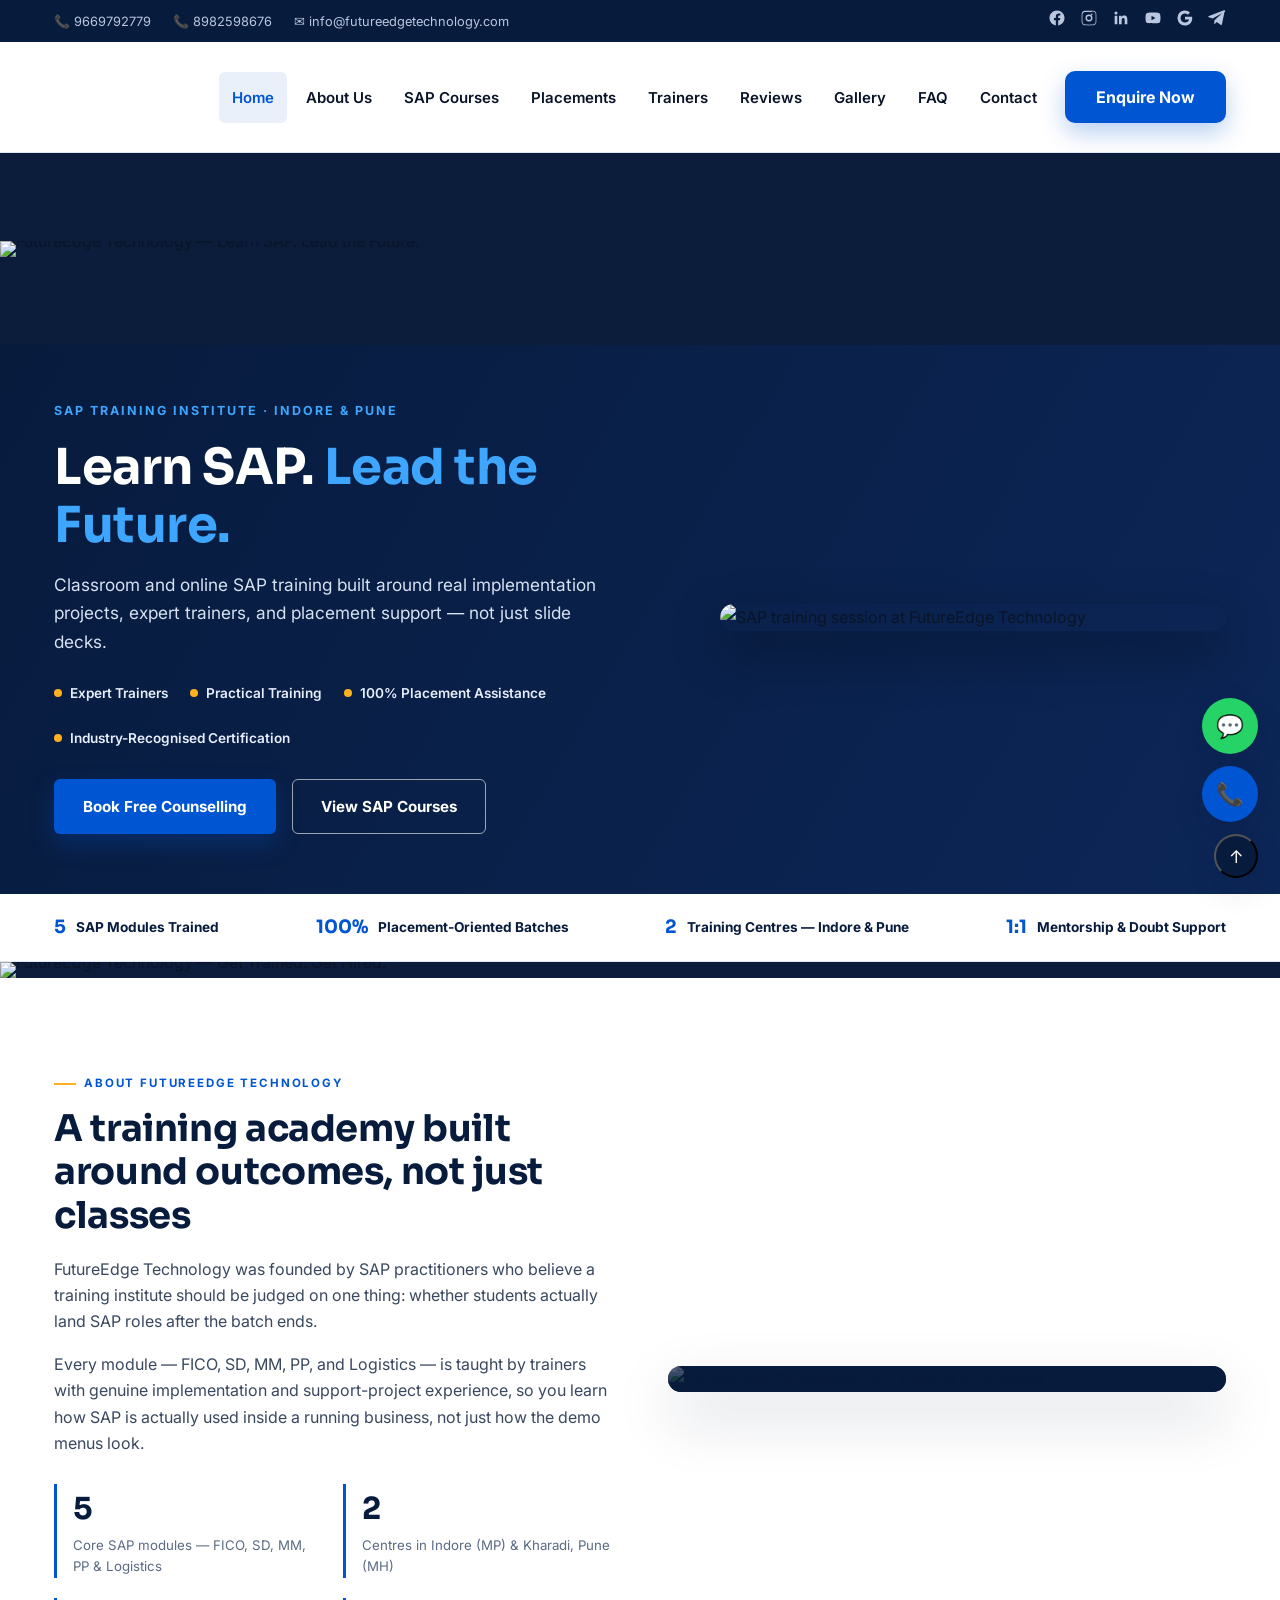
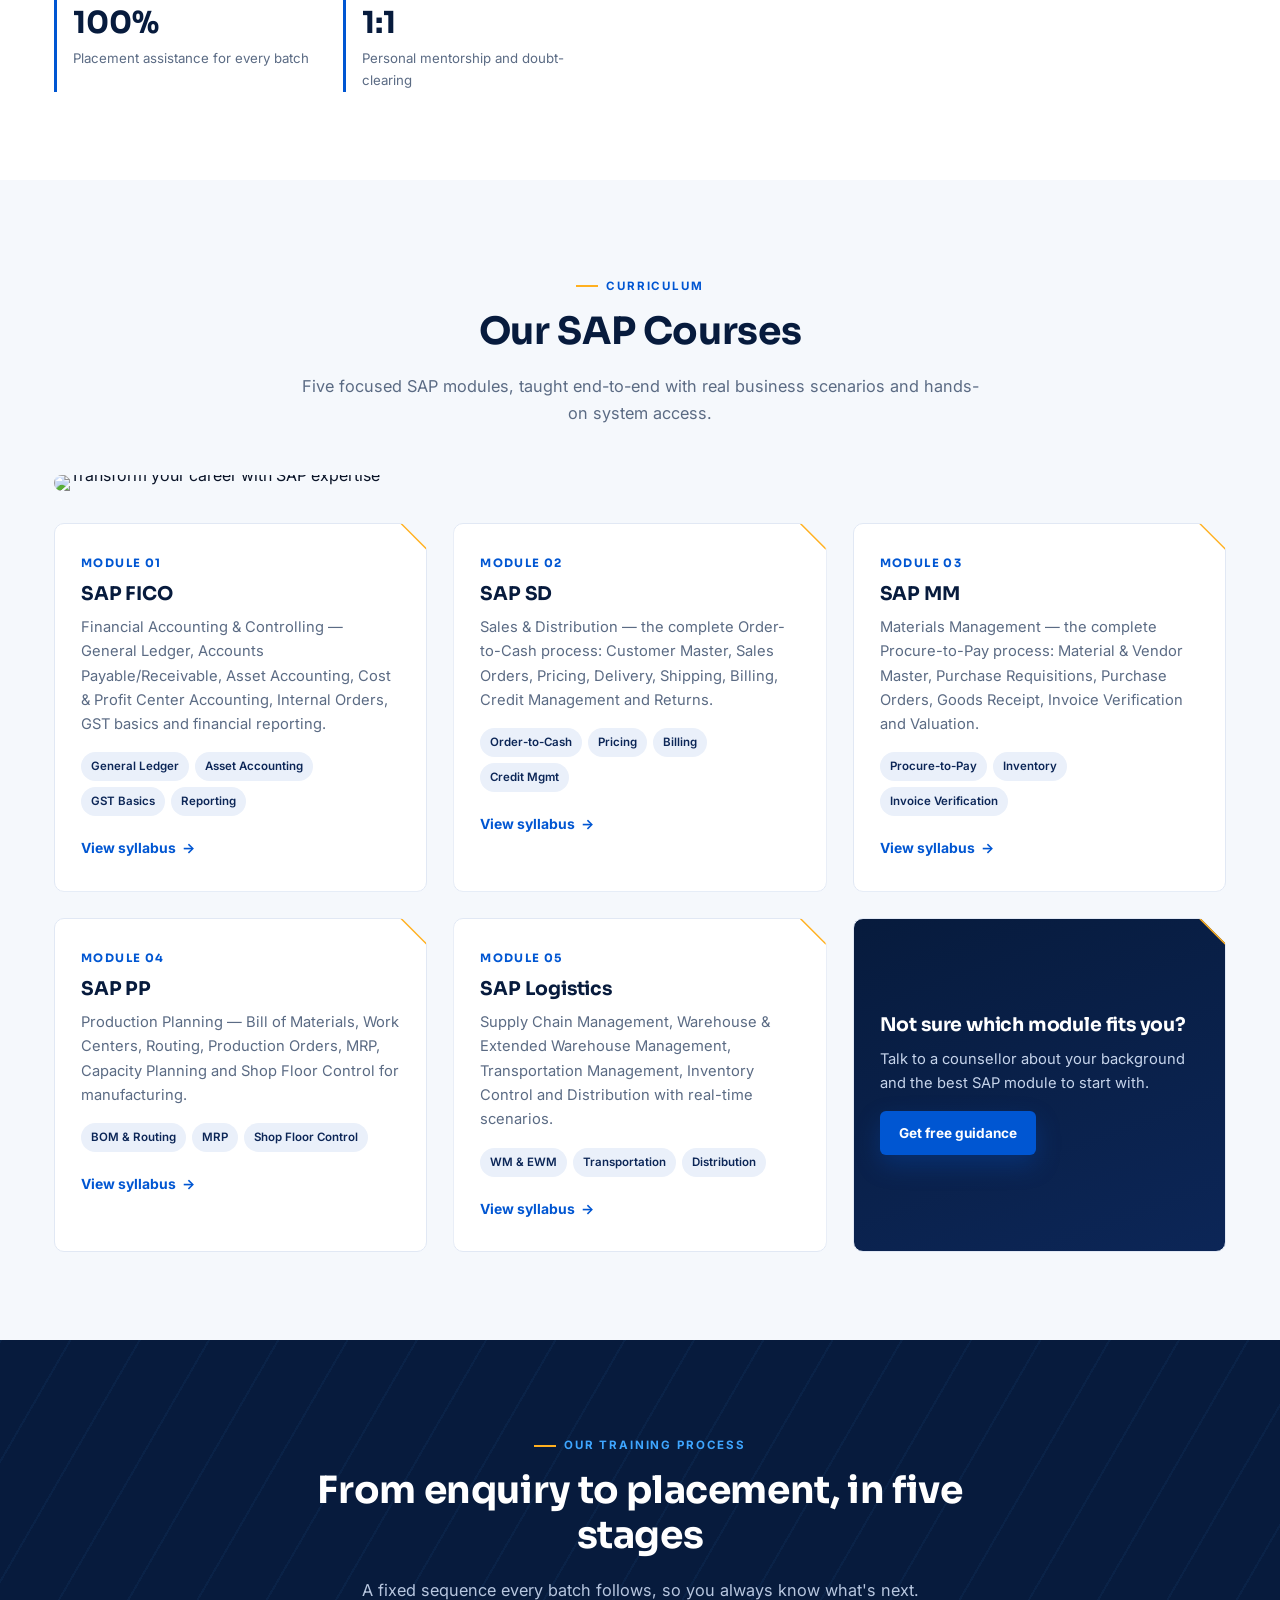
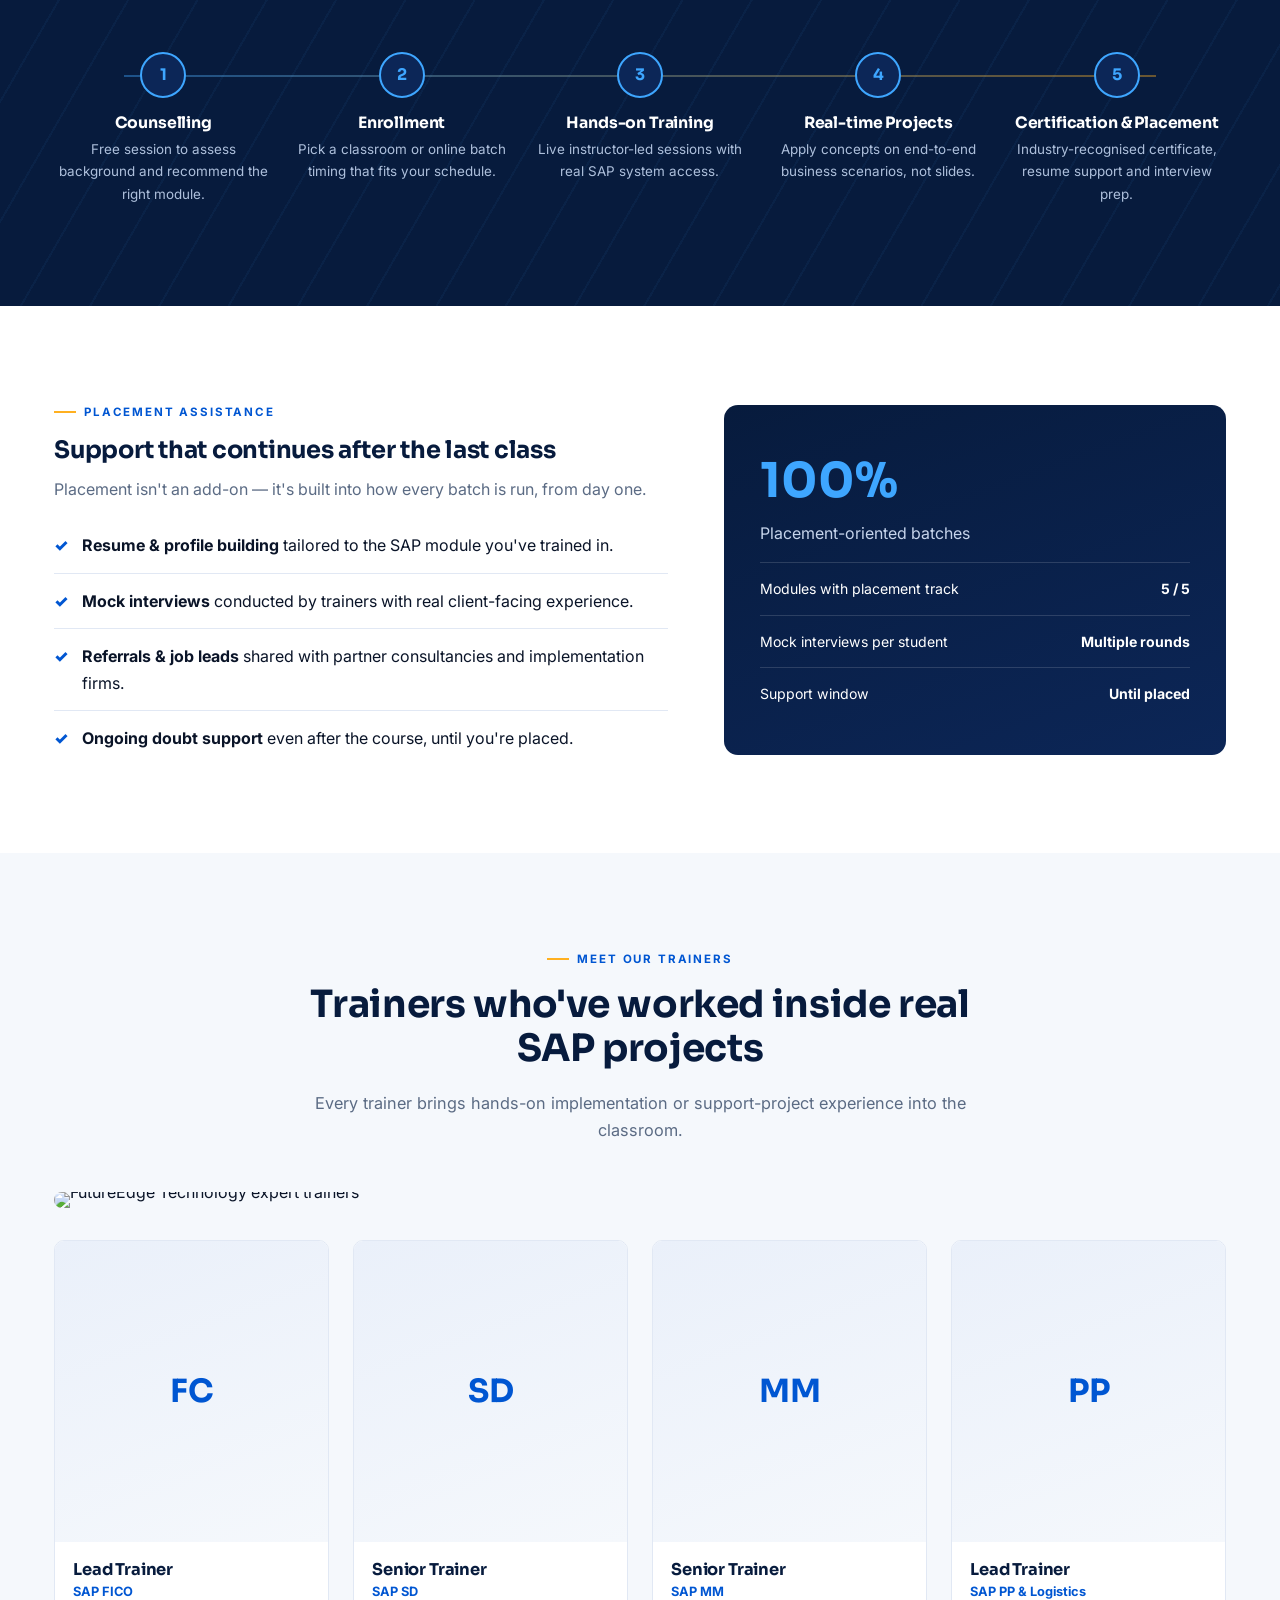
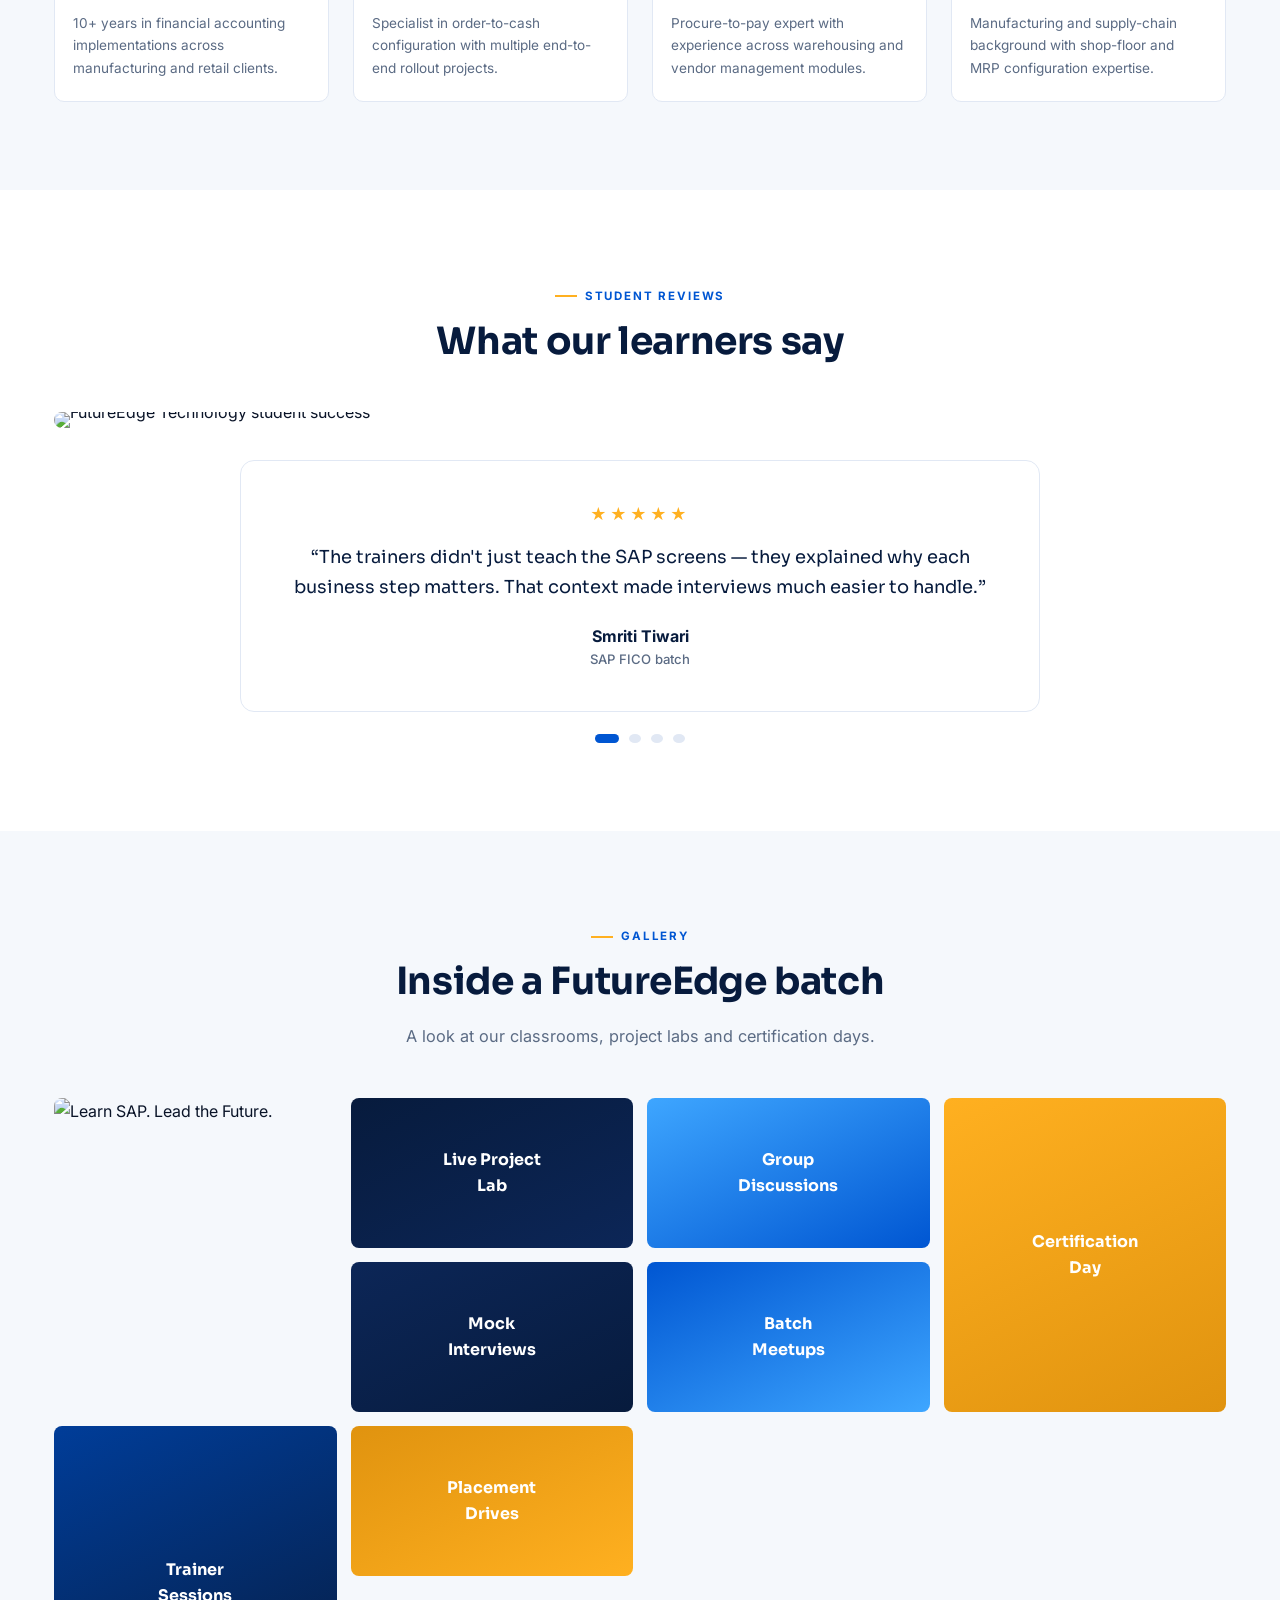
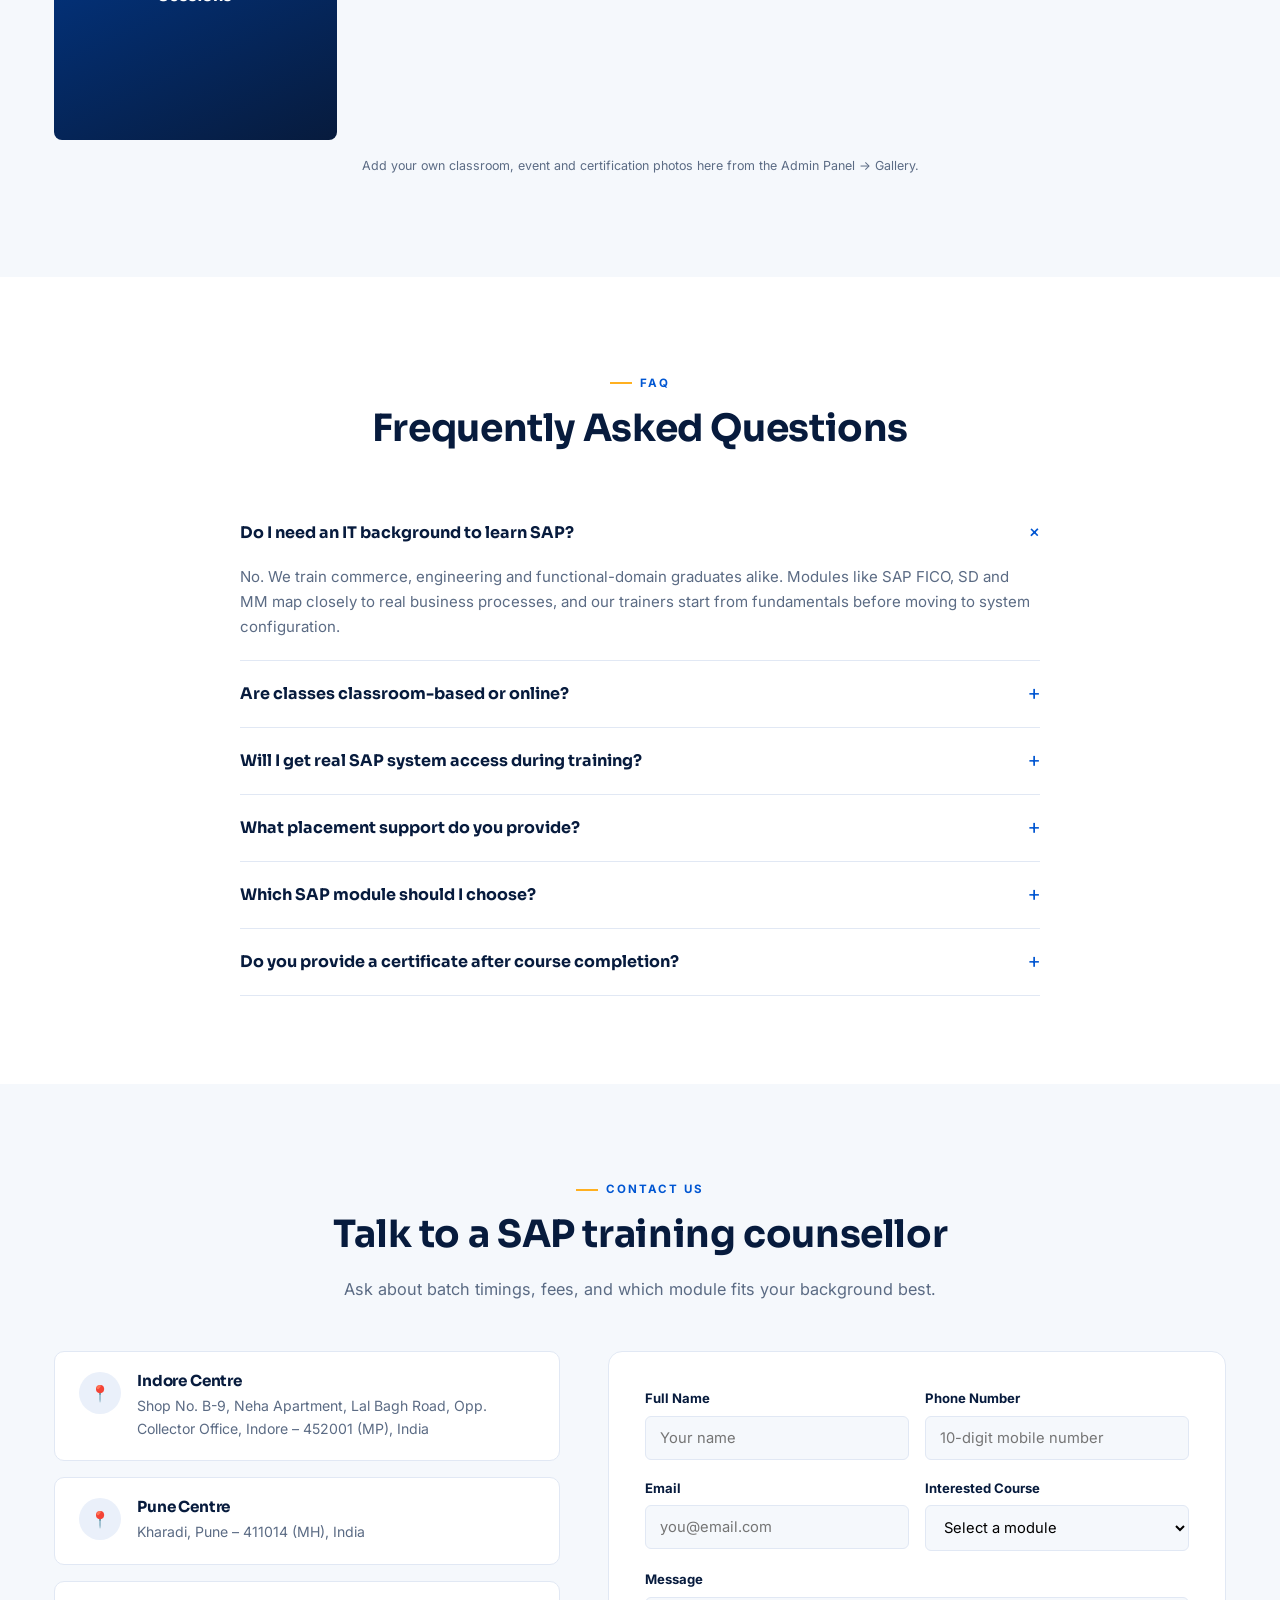
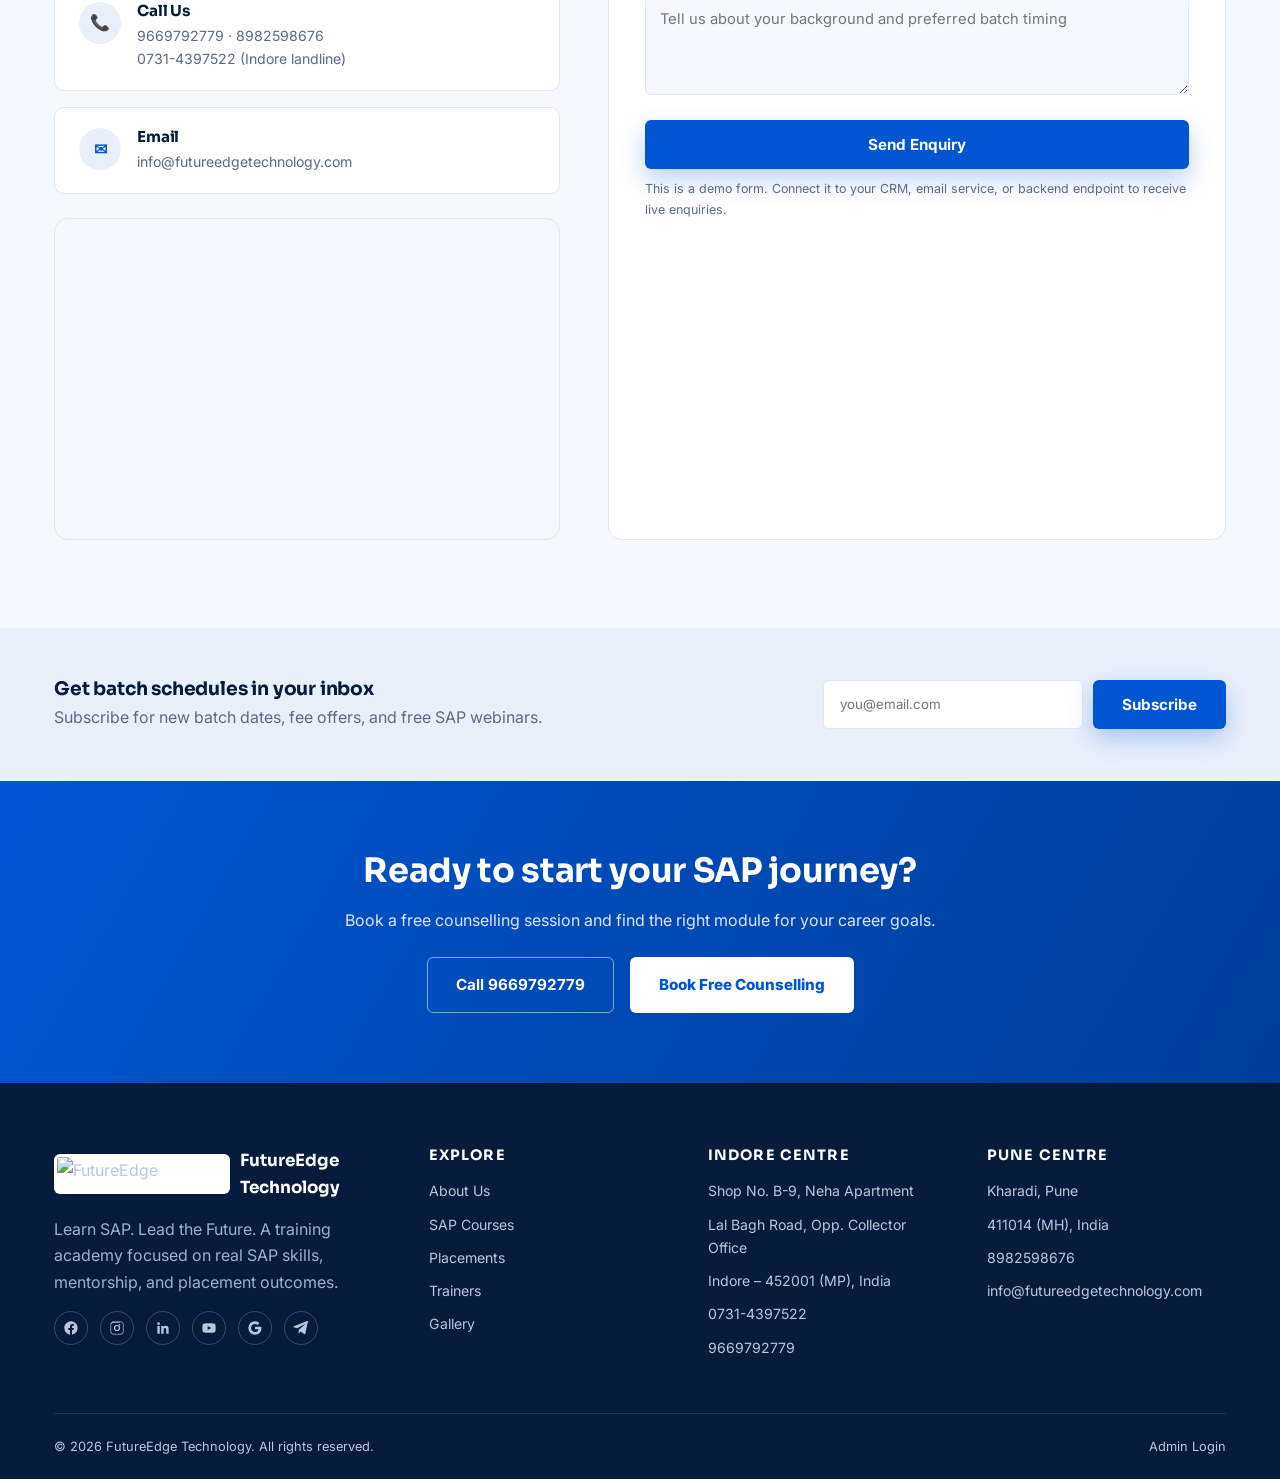
==== commit 929f3747: "Update index.html" ====
--- a/index.html
+++ b/index.html
@@ -43,10 +43,12 @@
       <a href="mailto:info@futureedgetechnology.com">✉ info@futureedgetechnology.com</a>
     </div>
     <div class="social">
-      <a href="#" aria-label="Facebook">Facebook</a>
-      <a href="#" aria-label="Instagram">Instagram</a>
-      <a href="#" aria-label="LinkedIn">LinkedIn</a>
-      <a href="#" aria-label="YouTube">YouTube</a>
+      <a href="https://www.facebook.com/people/Future-Edge-Technology/61590783113488/" aria-label="Facebook" target="_blank" rel="noopener"><svg viewBox="0 0 24 24" width="18" height="18" fill="currentColor"><path d="M22 12.06C22 6.5 17.52 2 12 2S2 6.5 2 12.06c0 5 3.66 9.16 8.44 9.94v-7.03H7.9v-2.91h2.54V9.85c0-2.51 1.49-3.9 3.77-3.9 1.09 0 2.24.2 2.24.2v2.46h-1.26c-1.24 0-1.63.77-1.63 1.56v1.87h2.78l-.44 2.91h-2.34V22c4.78-.78 8.44-4.94 8.44-9.94Z"/></svg></a>
+      <a href="https://www.instagram.com/technologyfutureedge/" aria-label="Instagram" target="_blank" rel="noopener"><svg viewBox="0 0 24 24" width="18" height="18" fill="currentColor"><path d="M12 2.2c3.2 0 3.58.01 4.85.07 1.17.05 1.8.25 2.23.41.56.22.96.48 1.38.9.42.42.68.82.9 1.38.16.42.36 1.06.41 2.23.06 1.27.07 1.65.07 4.85s-.01 3.58-.07 4.85c-.05 1.17-.25 1.8-.41 2.23-.22.56-.48.96-.9 1.38-.42.42-.82.68-1.38.9-.42.16-1.06.36-2.23.41-1.27.06-1.65.07-4.85.07s-3.58-.01-4.85-.07c-1.17-.05-1.8-.25-2.23-.41a3.72 3.72 0 0 1-1.38-.9 3.72 3.72 0 0 1-.9-1.38c-.16-.42-.36-1.06-.41-2.23-.06-1.27-.07-1.65-.07-4.85s.01-3.58.07-4.85c.05-1.17.25-1.8.41-2.23.22-.56.48-.96.9-1.38.42-.42.82-.68 1.38-.9.42-.16 1.06-.36 2.23-.41C8.42 2.21 8.8 2.2 12 2.2Zm0 1.8c-3.14 0-3.5.01-4.74.07-.96.04-1.48.2-1.83.34-.46.18-.79.39-1.13.74-.35.34-.56.67-.74 1.13-.14.35-.3.87-.34 1.83C3.21 8.5 3.2 8.86 3.2 12s.01 3.5.07 4.74c.04.96.2 1.48.34 1.83.18.46.39.79.74 1.13.34.35.67.56 1.13.74.35.14.87.3 1.83.34 1.24.06 1.6.07 4.74.07s3.5-.01 4.74-.07c.96-.04 1.48-.2 1.83-.34.46-.18.79-.39 1.13-.74.35-.34.56-.67.74-1.13.14-.35.3-.87.34-1.83.06-1.24.07-1.6.07-4.74s-.01-3.5-.07-4.74c-.04-.96-.2-1.48-.34-1.83a2.87 2.87 0 0 0-.74-1.13 2.87 2.87 0 0 0-1.13-.74c-.35-.14-.87-.3-1.83-.34C15.5 4.01 15.14 4 12 4Zm0 3.38A4.62 4.62 0 1 1 7.38 12 4.62 4.62 0 0 1 12 7.38Zm0 1.8A2.82 2.82 0 1 0 14.82 12 2.82 2.82 0 0 0 12 9.18Zm4.8-2.02a1.08 1.08 0 1 1-1.08-1.08 1.08 1.08 0 0 1 1.08 1.08Z"/></svg></a>
+      <a href="https://www.linkedin.com/in/future-edge-technology-201961414" aria-label="LinkedIn" target="_blank" rel="noopener"><svg viewBox="0 0 24 24" width="18" height="18" fill="currentColor"><path d="M20.45 20.45h-3.56v-5.57c0-1.33-.02-3.04-1.85-3.04-1.86 0-2.14 1.45-2.14 2.94v5.67H9.34V9h3.41v1.56h.05c.48-.9 1.64-1.85 3.38-1.85 3.61 0 4.27 2.38 4.27 5.47v6.27ZM5.34 7.43a2.07 2.07 0 1 1 0-4.14 2.07 2.07 0 0 1 0 4.14ZM7.12 20.45H3.56V9h3.56v11.45Z"/></svg></a>
+      <a href="https://www.youtube.com/@futureedgetechnology" aria-label="YouTube" target="_blank" rel="noopener"><svg viewBox="0 0 24 24" width="18" height="18" fill="currentColor"><path d="M21.58 7.19a2.75 2.75 0 0 0-1.94-1.95C17.9 4.75 12 4.75 12 4.75s-5.9 0-7.64.49a2.75 2.75 0 0 0-1.94 1.95A28.6 28.6 0 0 0 2 12a28.6 28.6 0 0 0 .42 4.81 2.75 2.75 0 0 0 1.94 1.95c1.74.49 7.64.49 7.64.49s5.9 0 7.64-.49a2.75 2.75 0 0 0 1.94-1.95c.3-1.58.43-3.2.42-4.81a28.6 28.6 0 0 0-.42-4.81ZM10 15.02V8.98L15.27 12 10 15.02Z"/></svg></a>
+      <a href="https://share.google/zJ3WyonoEJDqcpag" aria-label="Google" target="_blank" rel="noopener"><svg viewBox="0 0 24 24" width="18" height="18" fill="currentColor"><path d="M21.6 12.23c0-.7-.06-1.37-.18-2.02H12v3.82h5.4a4.62 4.62 0 0 1-2 3.04v2.52h3.24c1.9-1.75 3-4.32 3-7.36Z"/><path d="M12 22c2.7 0 4.97-.9 6.63-2.4l-3.24-2.52c-.9.6-2.05.96-3.39.96-2.6 0-4.8-1.76-5.6-4.12H3.06v2.6A10 10 0 0 0 12 22Z"/><path d="M6.4 13.92a6.02 6.02 0 0 1 0-3.84V7.48H3.06a10 10 0 0 0 0 9.04l3.34-2.6Z"/><path d="M12 6.04c1.47 0 2.79.5 3.83 1.5l2.87-2.87A9.6 9.6 0 0 0 12 2a10 10 0 0 0-8.94 5.48l3.34 2.6c.8-2.36 3-4.04 5.6-4.04Z"/></svg></a>
+      <a href="#" aria-label="Telegram" target="_blank" rel="noopener"><svg viewBox="0 0 24 24" width="18" height="18" fill="currentColor"><path d="M21.9 4.3 18.6 20.2c-.25 1.1-.9 1.37-1.83.85l-5.06-3.73-2.44 2.35c-.27.27-.5.5-1.02.5l.37-5.18 9.4-8.5c.41-.36-.09-.56-.63-.2L6.2 12.55l-5.1-1.6c-1.1-.34-1.12-1.1.24-1.63l19.9-7.67c.92-.34 1.72.22 1.66 1.65Z"/></svg></a>
     </div>
   </div>
 </div>
@@ -456,10 +458,12 @@
         </div>
         <p style="max-width:300px; color:#9FB0CC;">Learn SAP. Lead the Future. A training academy focused on real SAP skills, mentorship, and placement outcomes.</p>
         <div class="foot-social">
-          <a href="#" aria-label="Facebook">f</a>
-          <a href="#" aria-label="Instagram">in</a>
-          <a href="#" aria-label="LinkedIn">li</a>
-          <a href="#" aria-label="YouTube">yt</a>
+          <a href="https://www.facebook.com/people/Future-Edge-Technology/61590783113488/" aria-label="Facebook" target="_blank" rel="noopener"><svg viewBox="0 0 24 24" width="16" height="16" fill="currentColor"><path d="M22 12.06C22 6.5 17.52 2 12 2S2 6.5 2 12.06c0 5 3.66 9.16 8.44 9.94v-7.03H7.9v-2.91h2.54V9.85c0-2.51 1.49-3.9 3.77-3.9 1.09 0 2.24.2 2.24.2v2.46h-1.26c-1.24 0-1.63.77-1.63 1.56v1.87h2.78l-.44 2.91h-2.34V22c4.78-.78 8.44-4.94 8.44-9.94Z"/></svg></a>
+          <a href="https://www.instagram.com/technologyfutureedge/" aria-label="Instagram" target="_blank" rel="noopener"><svg viewBox="0 0 24 24" width="16" height="16" fill="currentColor"><path d="M12 2.2c3.2 0 3.58.01 4.85.07 1.17.05 1.8.25 2.23.41.56.22.96.48 1.38.9.42.42.68.82.9 1.38.16.42.36 1.06.41 2.23.06 1.27.07 1.65.07 4.85s-.01 3.58-.07 4.85c-.05 1.17-.25 1.8-.41 2.23-.22.56-.48.96-.9 1.38-.42.42-.82.68-1.38.9-.42.16-1.06.36-2.23.41-1.27.06-1.65.07-4.85.07s-3.58-.01-4.85-.07c-1.17-.05-1.8-.25-2.23-.41a3.72 3.72 0 0 1-1.38-.9 3.72 3.72 0 0 1-.9-1.38c-.16-.42-.36-1.06-.41-2.23-.06-1.27-.07-1.65-.07-4.85s.01-3.58.07-4.85c.05-1.17.25-1.8.41-2.23.22-.56.48-.96.9-1.38.42-.42.82-.68 1.38-.9.42-.16 1.06-.36 2.23-.41C8.42 2.21 8.8 2.2 12 2.2Zm0 1.8c-3.14 0-3.5.01-4.74.07-.96.04-1.48.2-1.83.34-.46.18-.79.39-1.13.74-.35.34-.56.67-.74 1.13-.14.35-.3.87-.34 1.83C3.21 8.5 3.2 8.86 3.2 12s.01 3.5.07 4.74c.04.96.2 1.48.34 1.83.18.46.39.79.74 1.13.34.35.67.56 1.13.74.35.14.87.3 1.83.34 1.24.06 1.6.07 4.74.07s3.5-.01 4.74-.07c.96-.04 1.48-.2 1.83-.34.46-.18.79-.39 1.13-.74.35-.34.56-.67.74-1.13.14-.35.3-.87.34-1.83.06-1.24.07-1.6.07-4.74s-.01-3.5-.07-4.74c-.04-.96-.2-1.48-.34-1.83a2.87 2.87 0 0 0-.74-1.13 2.87 2.87 0 0 0-1.13-.74c-.35-.14-.87-.3-1.83-.34C15.5 4.01 15.14 4 12 4Zm0 3.38A4.62 4.62 0 1 1 7.38 12 4.62 4.62 0 0 1 12 7.38Zm0 1.8A2.82 2.82 0 1 0 14.82 12 2.82 2.82 0 0 0 12 9.18Zm4.8-2.02a1.08 1.08 0 1 1-1.08-1.08 1.08 1.08 0 0 1 1.08 1.08Z"/></svg></a>
+          <a href="https://www.linkedin.com/in/future-edge-technology-201961414" aria-label="LinkedIn" target="_blank" rel="noopener"><svg viewBox="0 0 24 24" width="16" height="16" fill="currentColor"><path d="M20.45 20.45h-3.56v-5.57c0-1.33-.02-3.04-1.85-3.04-1.86 0-2.14 1.45-2.14 2.94v5.67H9.34V9h3.41v1.56h.05c.48-.9 1.64-1.85 3.38-1.85 3.61 0 4.27 2.38 4.27 5.47v6.27ZM5.34 7.43a2.07 2.07 0 1 1 0-4.14 2.07 2.07 0 0 1 0 4.14ZM7.12 20.45H3.56V9h3.56v11.45Z"/></svg></a>
+          <a href="https://www.youtube.com/@futureedgetechnology" aria-label="YouTube" target="_blank" rel="noopener"><svg viewBox="0 0 24 24" width="16" height="16" fill="currentColor"><path d="M21.58 7.19a2.75 2.75 0 0 0-1.94-1.95C17.9 4.75 12 4.75 12 4.75s-5.9 0-7.64.49a2.75 2.75 0 0 0-1.94 1.95A28.6 28.6 0 0 0 2 12a28.6 28.6 0 0 0 .42 4.81 2.75 2.75 0 0 0 1.94 1.95c1.74.49 7.64.49 7.64.49s5.9 0 7.64-.49a2.75 2.75 0 0 0 1.94-1.95c.3-1.58.43-3.2.42-4.81a28.6 28.6 0 0 0-.42-4.81ZM10 15.02V8.98L15.27 12 10 15.02Z"/></svg></a>
+          <a href="https://share.google/zJ3WyonoEJDqcpag" aria-label="Google" target="_blank" rel="noopener"><svg viewBox="0 0 24 24" width="16" height="16" fill="currentColor"><path d="M21.6 12.23c0-.7-.06-1.37-.18-2.02H12v3.82h5.4a4.62 4.62 0 0 1-2 3.04v2.52h3.24c1.9-1.75 3-4.32 3-7.36Z"/><path d="M12 22c2.7 0 4.97-.9 6.63-2.4l-3.24-2.52c-.9.6-2.05.96-3.39.96-2.6 0-4.8-1.76-5.6-4.12H3.06v2.6A10 10 0 0 0 12 22Z"/><path d="M6.4 13.92a6.02 6.02 0 0 1 0-3.84V7.48H3.06a10 10 0 0 0 0 9.04l3.34-2.6Z"/><path d="M12 6.04c1.47 0 2.79.5 3.83 1.5l2.87-2.87A9.6 9.6 0 0 0 12 2a10 10 0 0 0-8.94 5.48l3.34 2.6c.8-2.36 3-4.04 5.6-4.04Z"/></svg></a>
+          <a href="#" aria-label="Telegram" target="_blank" rel="noopener"><svg viewBox="0 0 24 24" width="16" height="16" fill="currentColor"><path d="M21.9 4.3 18.6 20.2c-.25 1.1-.9 1.37-1.83.85l-5.06-3.73-2.44 2.35c-.27.27-.5.5-1.02.5l.37-5.18 9.4-8.5c.41-.36-.09-.56-.63-.2L6.2 12.55l-5.1-1.6c-1.1-.34-1.12-1.1.24-1.63l19.9-7.67c.92-.34 1.72.22 1.66 1.65Z"/></svg></a>
         </div>
       </div>
       <div>
